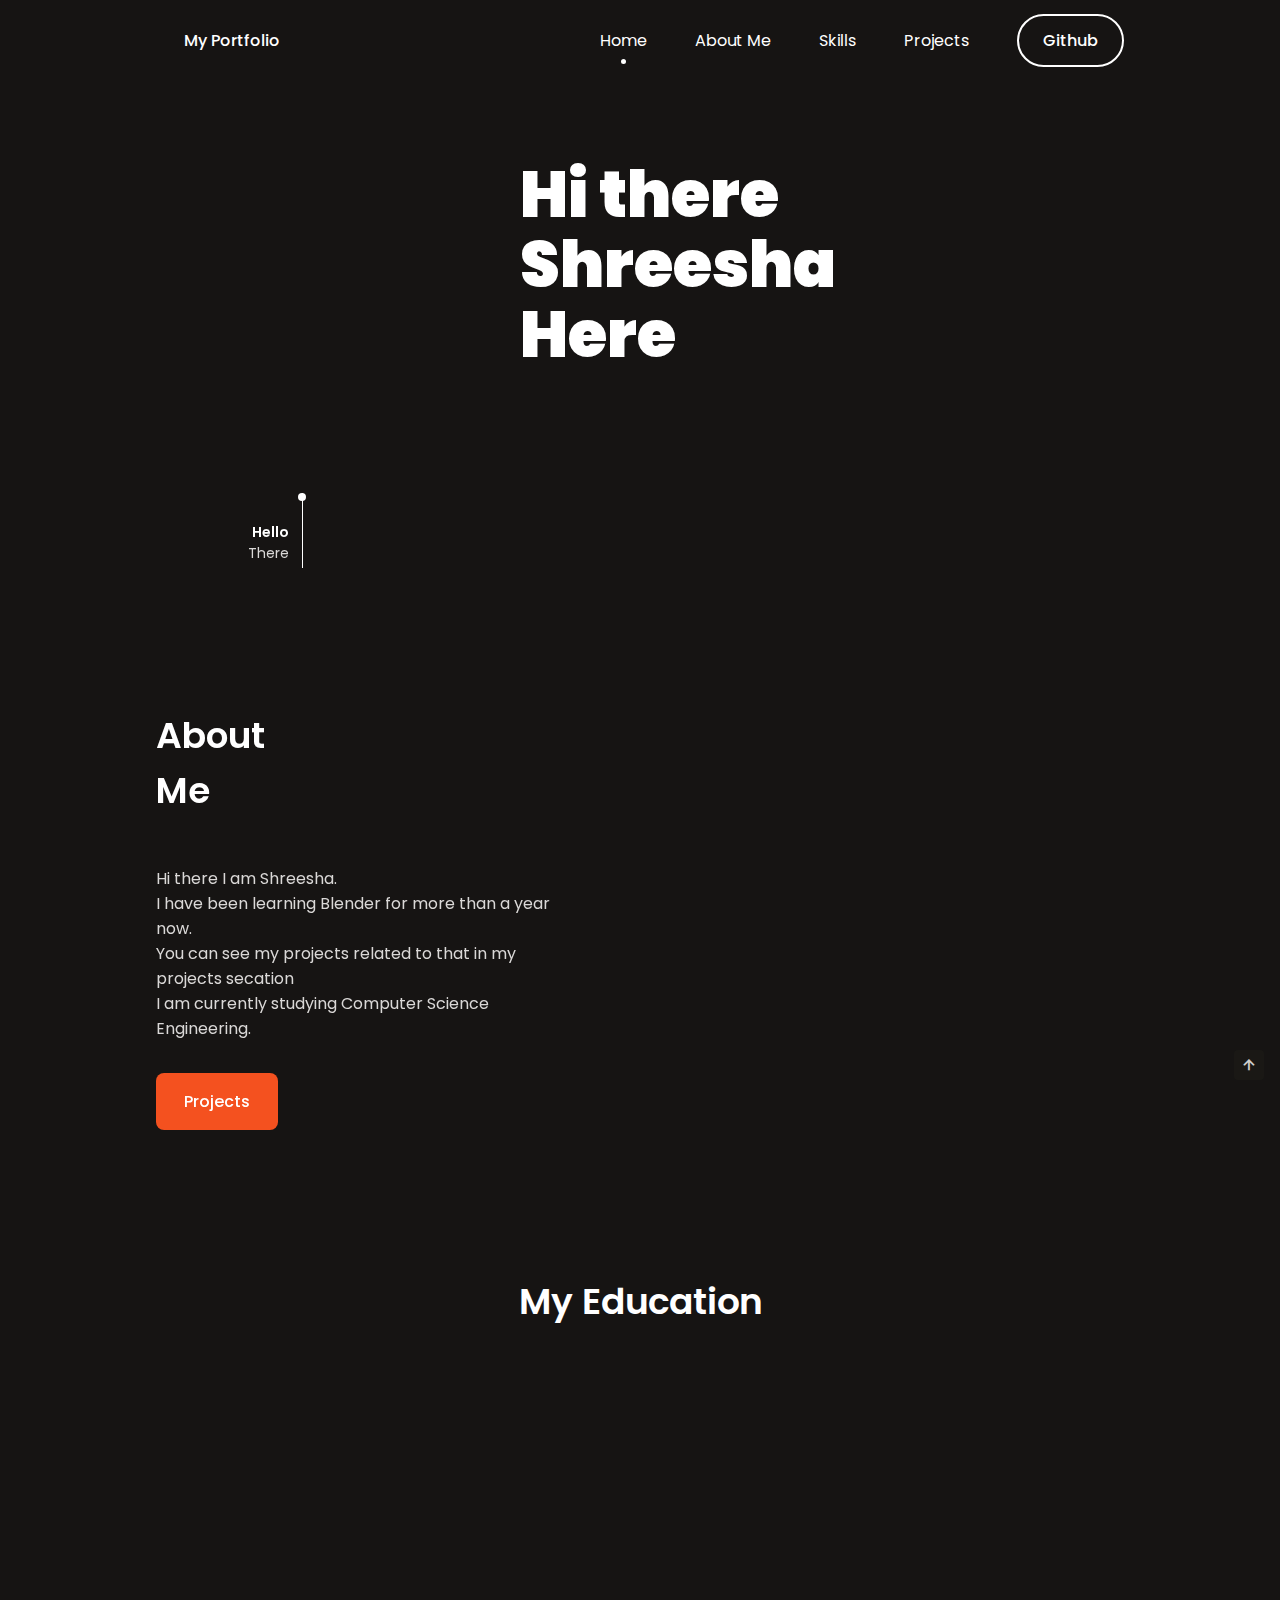
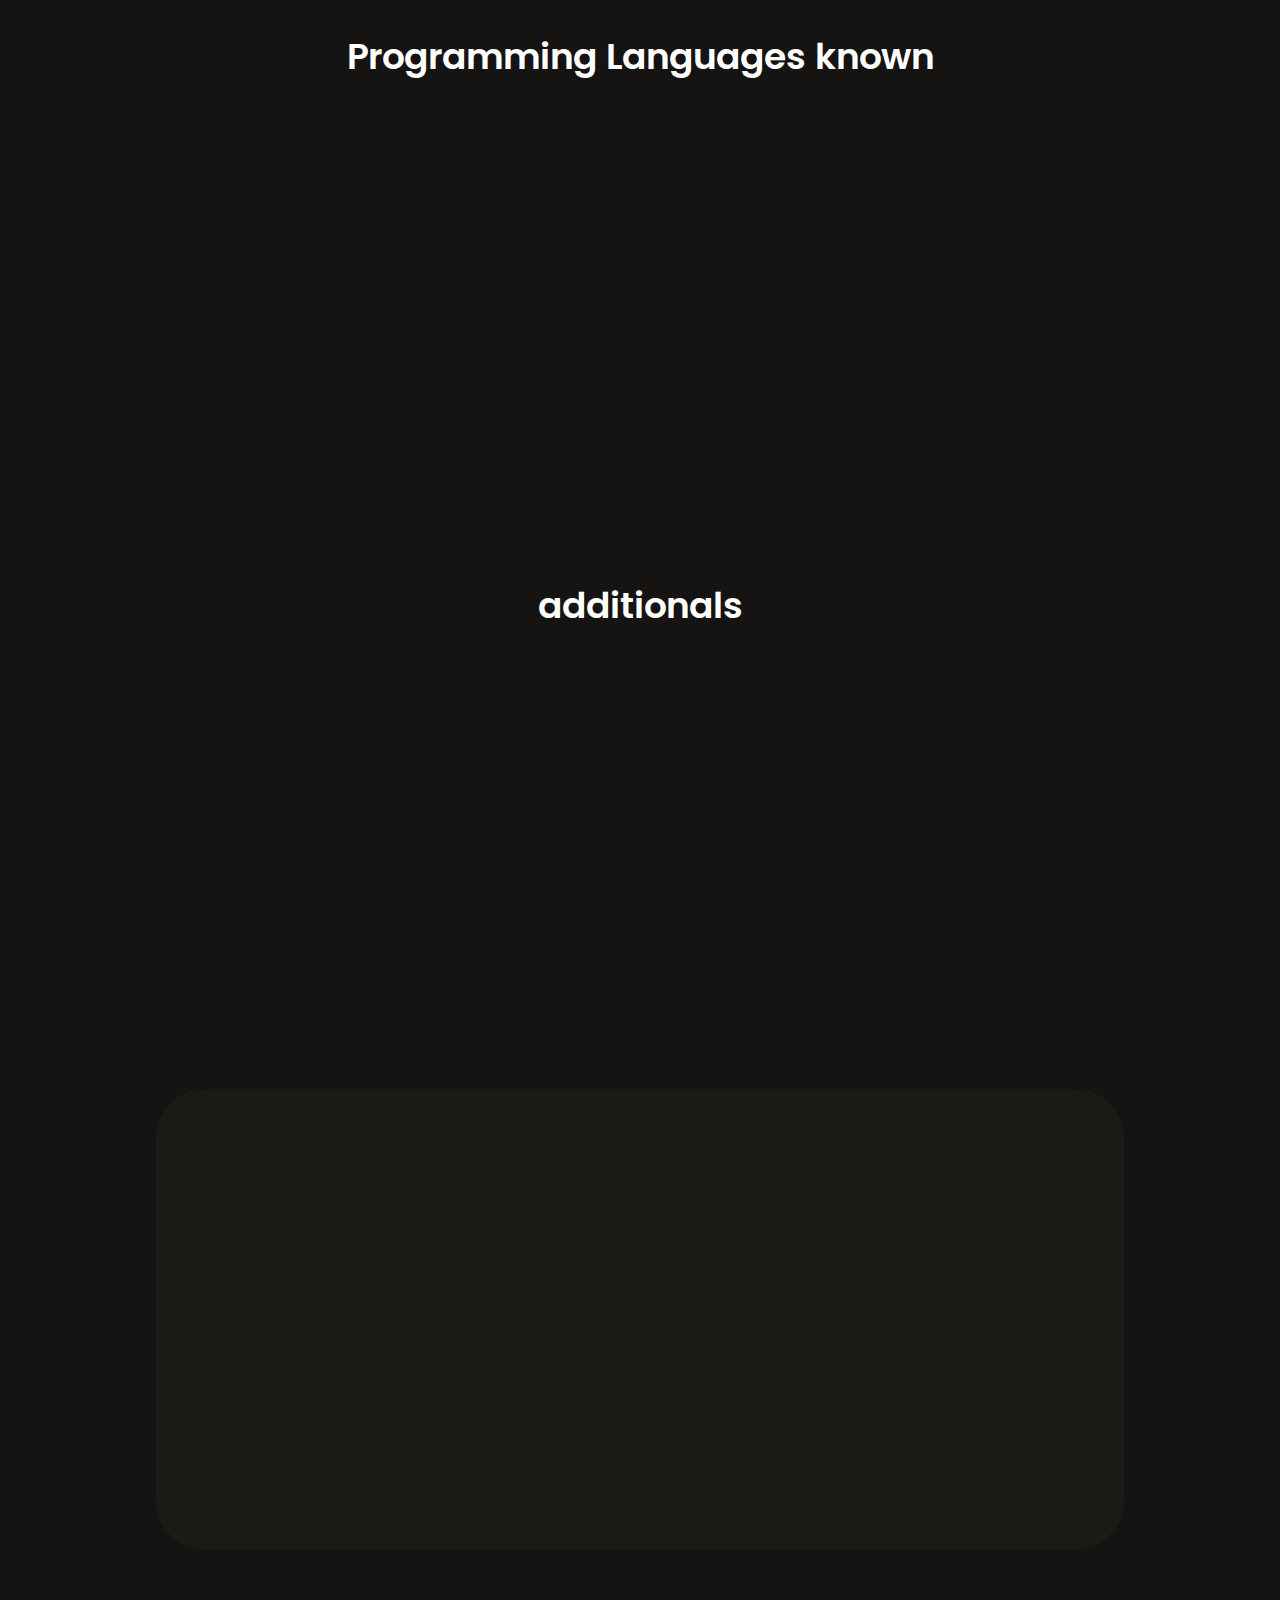
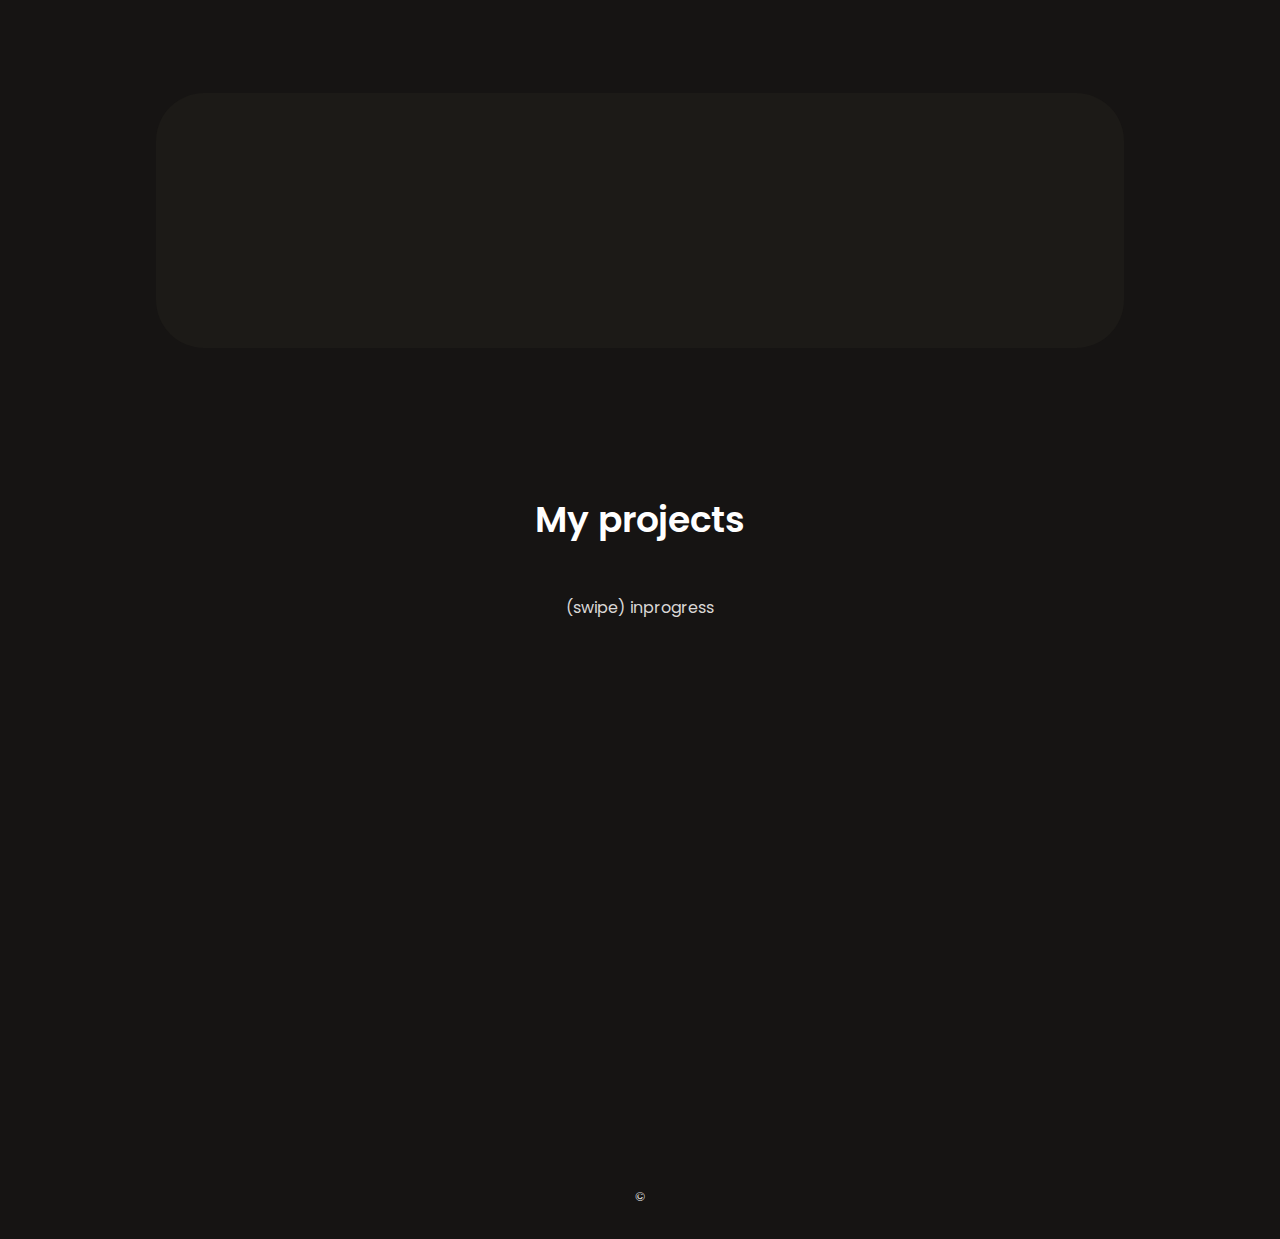
==== index.html @ b966480f "Add files via upload" ====
<!DOCTYPE html>
    <html lang="en">
    <head>
        <meta charset="UTF-8">
        <meta name="viewport" content="width=device-width, initial-scale=1.0">

        <!--=============== FAVICON ===============-->
        <link rel="shortcut icon" href="" type="image/x-icon">

        <!--=============== BOXICONS ===============-->
        <link rel="stylesheet" href="https://cdn.jsdelivr.net/npm/boxicons@latest/css/boxicons.min.css">

        <!--=============== SWIPER CSS ===============--> 
        <link rel="stylesheet" href="assets/css/swiper-bundle.min.css">

        <!--=============== CSS ===============--> 
        <link rel="stylesheet" href="assets/css/styles.css">

        <title>Shreesha</title>
    </head>
    <body>

        <div id="preloader">
         
        </div>

        <!--==================== HEADER ====================-->
        <header class="header" id="header">
            <nav class="nav container">
                <a href="#" class="nav__logo">
                    <img src="" alt="" class="nav__logo-img">
                    My Portfolio
                </a>

                <div class="nav__menu" id="nav-menu">
                    <ul class="nav__list">
                        <li class="nav__item">
                            <a href="#home" class="nav__link active-link">Home</a>
                        </li>

                        <li class="nav__item">
                            <a href="#about" class="nav__link">About Me</a>
                        </li>

                        <li class="nav__item">
                            <a href="#trick" class="nav__link">Skills</a>
                        </li>

                        <li class="nav__item">
                            <a href="#new" class="nav__link">Projects</a>
                        </li>

                        <a href="https://github.com/Shreeshakprakash" target="_blank" 
                        class="button button--ghost">Github</a>
                    </ul>

                    <div class="nav__close" id="nav-close">
                        <i class='bx bx-x'></i>
                    </div>

                    <img src="" alt="" class="nav__img">
                </div>

                <div class="nav__toggle" id="nav-toggle">
                    <i class='bx bx-grid-alt'></i>
                </div>

            </nav>
        </header>

        <main class="main">
            <!--==================== HOME ====================-->
            <section class="home container" id="home">
                <div class="swiper home-swiper">
                    <div class="swiper-wrapper">
                        <section>
                            <div class="home__content grid">
                                <div class="home__group">
                                    <img src="assets/img/giphy-ezgif.com-webp-to-gif-converter.gif" alt="" class="home__img">
                                    <div class="home__indicator"></div>
    
                                    <div class="home__details-img">
                                        <h4 class="home__details-title">Hello</h4>
                                        <span class="home__details-subtitle">There</span>
                                    </div>
                                </div>
    
                                <div class="home__data">
                                    <h3 class="home__subtitle"></h3>
                                    <h1 class="home__title">Hi there<br> Shreesha<br> Here</h1>
                                    <p class="home__description">
                                    </p>
                                </div>
                            </div>
                        </section>
                    </div>
                    <div class="swiper-pagination"></div>
                </div>
            </section>

            <!--==================== ABOUT ====================-->
            <section class="section about" id="about">
                <div class="about__container container grid">
                    <div class="about__data">
                        <h2 class="section__title about__title">About  <br> Me</h2>
                        <p class="about__description">Hi there I am Shreesha.
                            <br>I have been learning Blender for more than a year now.<br> You can see my projects related to that in my projects secation <br> I am currently studying Computer Science Engineering.
                        </p>
                        <a href="#projects" class="button">Projects</a>
                    </div>

                    <img src="" alt="" class="about__img">
                </div>
            </section>

            <!--==================== CATEGORY ====================-->
            <section class="section category">
                <h2 class="section__title">My Education</h2>

                <div class="category__container container grid">
                    <div class="category__data">
                        <img src="" alt="" class="category__img">
                        <h3 class="category__title">10th </h3>
                        <p class="category__description">@ Canara High School - CBSE</p>
                    </div>

                    <div class="category__data">
                        <img src="" alt="" class="category__img">
                        <h3 class="category__title">Pre-University </h3>
                        <p class="category__description">@ Canara PU College</p>
                    </div>

                    <div class="category__data">
                        <img src="" alt="" class="category__img">
                        <h3 class="category__title">C.S Engineering </h3>
                        <p class="category__description">@ Canara Engineering College</p>
                    </div>
                </div>
            </section>


            <section class="section trick" id="skills">
                <h2 class="section__title">Programming Languages known</h2>

                <div class="trick__container container grid">
                    <div class="trick__content">
                        <img src="assets/img/5847f5bdcef1014c0b5e489c.png" alt="" class="trick__img">
                        <h3 class="trick__title">HTML</h3>
                    </div>

                    <div class="trick__content">
                        <img src="assets/img/css3-logo-png-transparent.png" alt="" class="trick__img">
                        <h3 class="trick__title">CSS</h3>
                    </div>

                    <div class="trick__content">
                        <img src="assets/img/Java_logo_icon.png" alt="" class="trick__img">
                        <h3 class="trick__title">Java</h3>
                        <span class="trick__subtitle">Currently Learning</span>
                    </div>

                    <div class="trick__content">
                        <img src="assets/img/c++img2.png" alt="" class="trick__img">
                        <h3 class="trick__title">C++</h3>
                    </div>
                </div>

                <h2 class="section__title">additionals</h2>

                <div class="trick__container container grid">
                    <div class="trick__content">
                        <img src="assets/img/Adobe_Premiere_Pro_CC_icon.svg-removebg-preview.png" alt="" class="trick__img">
                        <h3 class="trick__title">Premier Pro</h3>
                        <span class="trick__subtitle">Video editing</span>
                    </div>

                    <div class="trick__content">
                        <img src="assets/img/blender_community_badge_white (1).png" alt="" class="trick__img">
                        <h3 class="trick__title">Blender</h3>
                        <span class="trick__subtitle">3D environment projects</span>
                    </div>
                </div>
            </section>
            

            <section class="section discount">
                <div class="discount__container container grid">
                    <div class="discount__data">
                        <h2 class="discount__title">Code editor which I use <br> Visual Studio Code</h2>
                        <a href="https://code.visualstudio.com/download" class="button">Download</a>
                    </div>

                    <img src="assets/img/VS code icon.png" alt="" class="discount__img">
                </div>
            </section>
            <section class="section discount">
                <div class="discount__container container grid">
                    <div class="discount__data">
                        <h2 class="discount__title">3D software which I use<br>Blender</h2>
                        <a href="https://www.blender.org/download/" class="button">Download</a>
                    </div>

                    <img src="assets/img/blender_logo_socket.png" alt="" class="discount__img">
                </div>
            </section>

            <section class="section new" id="projects">
                <h2 class="section__title">My projects</h2>
                <p class="swipe">(swipe) inprogress</p>

                <div class="new__container container">
                    <div class="swiper new-swiper">
                        <div class="swiper-wrapper">
                            <div class="new__content swiper-slide">
                                <div class="new__tag">Code Eleven</div>
                                <img src="assets/img/discord-mascot.png" alt="" class="new__img">
                                <h3 class="new__title">Discord Server</h3>
                                <span class="new__subtitle">Join here</span>
                                <button class="button new__button">
                                   
                                    <a href="https://discord.gg/GrXUVBrA37">
                                        <img src="https://img.icons8.com/ios-glyphs/30/000000/advance.png"/>
                                    </a>
                                </button>
                            </div>
        
                            <div class="new__content swiper-slide">
                                <div class="new__tag">New</div>
                                <img src="assets/img/images (2).jpg" alt="" class="new__img">
                                <h3 class="new__title">Code Eleven Music</h3>
                                <span class="new__subtitle">Discord Music bot</span>
                                <button class="button new__button">
                                    <img src="https://img.icons8.com/ios-glyphs/30/000000/advance.png"/>
                                </button>
                            </div>
        
                            <div class="new__content swiper-slide">
                                <div class="new__tag"></div>
                                <img src="" alt="" class="new__img">
                                <h3 class="new__title">COMMING SOON</h3>
                                <span class="new__subtitle"></span>
                                <button class="button new__button">
                                    <img src="https://img.icons8.com/ios-glyphs/30/000000/advance.png"/>
                                </button>
                            </div>
        
                            <div class="new__content swiper-slide">
                                <div class="new__tag"></div>
                                <img src="" alt="" class="new__img">
                                <h3 class="new__title">COMMING SOON</h3>
                                <span class="new__subtitle"></span>
                                <button class="button new__button">
                                    <img src="https://img.icons8.com/ios-glyphs/30/000000/advance.png"/>
                                </button>
                            </div>
        
                            <div class="new__content swiper-slide">
                                <div class="new__tag"></div>
                                <img src="" alt="" class="new__img">
                                <h3 class="new__title">COMMING SOON</h3>
                                <span class="new__subtitle"></span>
                                <button class="button new__button">
                                    <img src="https://img.icons8.com/ios-glyphs/30/000000/advance.png"/>
                                </button>
                            </div>
        
                            <div class="new__content swiper-slide">
                                <div class="new__tag">new</div>
                                <img src="assets/img/images (2).jpg" alt="" class="new__img">
                                <h3 class="new__title">Code Eleven</h3>
                                <span class="new__subtitle">Discord bot</span>
                                <button class="button new__button">
                                    <img src="https://img.icons8.com/ios-glyphs/30/000000/advance.png"/>
                                </button>
                            </div>
                        </div>
                    </div>
                </div>
            </section>

             

            <footer class="footer section">
                <div class="footer__container container grid">
                    <div class="footer__content">
                        <a href="#" class="footer__logo">
                            <img src="" alt="" class="footer__logo-img">
                            Shreesha
                        </a>

                        <p class="footer__description">Enjoy <br> Coding</p>
                        
                        <div class="footer__social">
                            <a href="https://www.facebook.com/" target="_blank" class="footer__social-link">
                                <i class='bx bxl-facebook'></i>
                            </a>
                            <a href="https://www.instagram.com/" target="_blank" class="footer__social-link">
                                <i class='bx bxl-instagram-alt' ></i>
                            </a>
                            <a href="https://twitter.com/" target="_blank" class="footer__social-link">
                                <i class='bx bxl-twitter' ></i>
                            </a>
                        </div>
                    </div>

                    <div class="footer__content">
                        <h3 class="footer__title">Jump to</h3>
                        
                        <ul class="footer__links">
                            <li>
                                <a href="#about" class="footer__link">About</a>
                            </li>
                            <li>
                                <a href="#projects" class="footer__link">Projects</a>
                            </li>
                            <li>
                                <a href="#skills" class="footer__link">Skills</a>
                            </li>
                        </ul>
                    </div>
                </div>

                <span class="footer__copy">&#169;</span>
            </footer>

           
            <a href="#" class="scrollup" id="scroll-up">
                <i class='bx bx-up-arrow-alt scrollup__icon'></i>
            </a>
        
        
        <script src="assets/js/scrollreveal.min.js"></script>

      
        <script src="assets/js/swiper-bundle.min.js"></script>
        
      
        <script src="assets/js/main.js"></script>
    </body>
</html>
---- assets/css/styles.css ----
/*=============== GOOGLE FONTS ===============*/
@import url('https://fonts.googleapis.com/css2?family=Poppins:wght@400;500;600;900&display=swap');

/*=============== VARIABLES CSS ===============*/
:root {
  --header-height: 3.5rem;

  /*========== Colors ==========*/
  --hue: 14;
  --first-color: hsl(var(--hue), 91%, 54%);
  --first-color-alt: hsl(var(--hue), 91%, 50%);
  --title-color: hsl(var(--hue), 4%, 100%);
  --text-color: hsl(var(--hue), 4%, 85%);
  --text-color-light: hsl(var(--hue), 4%, 55%);

  --body-color: hsl(30, 8%, 8%);
  --container-color: hsl(30, 8%, 10%);

  /*========== Font and typography ==========*/
  --body-font: 'Poppins', sans-serif;
  --biggest-font-size: 2rem;
  --h1-font-size: 1.5rem;
  --h2-font-size: 1.25rem;
  --h3-font-size: 1rem;
  --normal-font-size: .938rem;
  --small-font-size: .813rem;
  --smaller-font-size: .75rem;

  /*========== Font weight ==========*/
  --font-medium: 500;
  --font-semi-bold: 600;
  --font-black: 900;

  /*========== Margenes Bottom ==========*/
  --mb-0-25: .25rem;
  --mb-0-5: .5rem;
  --mb-0-75: .75rem;
  --mb-1: 1rem;
  --mb-1-5: 1.5rem;
  --mb-2: 2rem;
  --mb-2-5: 2.5rem;

  /*========== z index ==========*/
  --z-tooltip: 10;
  --z-fixed: 100;
}

/* Responsive typography */
@media screen and (min-width: 992px) {
  :root {
    --biggest-font-size: 4rem;
    --h1-font-size: 2.25rem;
    --h2-font-size: 1.5rem;
    --h3-font-size: 1.25rem;
    --normal-font-size: 1rem;
    --small-font-size: .875rem;
    --smaller-font-size: .813rem;
  }
}

/*=============== BASE ===============*/
*{
  box-sizing: border-box;
  padding: 0;
  margin: 0;
}

html{
  scroll-behavior: smooth;
}

body{
  margin: var(--header-height) 0 0 0;
  font-family: var(--body-font);
  font-size: var(--normal-font-size);
  background: var(--body-color);
  color: var(--text-color);
}

h1,h2,h3,h4{
  color: var(--title-color);
  font-weight: var(--font-semi-bold);
}

ul{
  list-style: none;
}

a{
  text-decoration: none;
}

img{
  max-width: 100%;
  height: auto;
}

button,
input{
  border: none;
  outline: none;
}

button{
  cursor: pointer;
  font-family: var(--body-font);
  font-size: var(--normal-font-size);
}

/*=============== REUSABLE CSS CLASSES ===============*/
.section{
  padding: 4.5rem 0 2rem;
}

.section__title{
  font-size: var(--h2-font-size);
  margin-bottom: var(--mb-2);
  text-align: center;
}

/*=============== LAYOUT ===============*/
.container{
  max-width: 968px;
  margin-left: var(--mb-1-5);
  margin-right: var(--mb-1-5);
}

.grid{
  display: grid;
}

.main{
  overflow: hidden; /*For animation*/
}

/*=============== HEADER ===============*/
.header{
  width: 100%;
  background: var(--body-color); 
  position: fixed;
  top: 0;
  left: 0;
  z-index: var(--z-fixed);
}

/*=============== NAV ===============*/
.nav{
  height: var(--header-height);
  display: flex;
  justify-content: space-between;
  align-items: center;
}

.nav__logo{
  display: flex;
  align-items: center;
  column-gap: .5rem;
  font-weight: var(--font-medium);
}

.nav__logo-img{
  width: 1.25rem;
}

.nav__link,
.nav__logo,
.nav__toggle,
.nav__close{
  color: var(--title-color);
}

.nav__toggle{
  font-size: 1.25rem;
  cursor: pointer;
}

@media screen and (max-width: 767px){
  .nav__menu{
    position: fixed;
    width: 100%;
    background: var(--container-color);
    top: -150%;
    left: 0;
    padding: 3.5rem 0;
    transition: .4s;
    z-index: var(--z-fixed);
    border-radius: 0 0 1.5rem 1.5rem;
  }
}

.nav__img{
  width: 100px;
  position: absolute;
  top: 0;
  left: 0;
}

.nav__close{
  font-size: 1.8rem;
  position: absolute;
  top: .5rem;
  right: .7rem;
  cursor: pointer;
}

.nav__list{
  display: flex;
  flex-direction: column;
  align-items: center;
  row-gap: 1.5rem;
}

.nav__link{
  text-transform: uppercase;
  font-weight: var(--font-black);
  transition: .4s;
}

.nav__link:hover{
  color: var(--text-color);
}

/* Show menu */
.show-menu{
  top: 0;
}

/* Change background header */
.scroll-header{
  background: var(--container-color);
}

/* Active link */
.active-link{
  position: relative;
}

.active-link::before{
  content: '';
  position: absolute;
  bottom: -.75rem;
  left: 45%;
  width: 5px;
  height: 5px;
  background-color: var(--title-color);
  border-radius: 50%;
}

/*=============== HOME ===============*/
.home__content{
  row-gap: 1rem;
}

.home__group{
  display: grid;
  position: relative;
  padding-top: 2rem;
}

.home__img{
  height: 250px;
  justify-self: center;
}

.home__indicator{
  width: 8px;
  height: 8px;
  background-color: var(--title-color);
  border-radius: 50%;
  position: absolute;
  top: 7rem;
  right: 2rem;
}

.home__indicator::after{
  content: '';
  position: absolute;
  width: 1px;
  height: 48px;
  background-color: var(--title-color);
  top: -3rem;
  right: 45%;
}

.home__details-img{
  position: absolute;
  right: .5rem;
}

.home__details-title,
.home__details-subtitle{
  display: block;
  font-size: var(--small-font-size);
  text-align: right;
}

.home__subtitle{
  font-size: var(--h3-font-size);
  text-transform: uppercase;
  margin-bottom: var(--mb-1);
}

.home__title{
  font-size: var(--biggest-font-size);
  font-weight: var(--font-black);
  line-height: 109%;
  margin-bottom: var(--mb-1);
}

.home__description{
  margin-bottom: var(--mb-1);
}

.home__buttons{
  display: flex;
  justify-content: space-between;
}

/* Swiper Class */
.swiper-pagination{
  position: initial;
  margin-top: var(--mb-1);
}

.swiper-pagination-bullet{
  width: 5px;
  height: 5px;
  background-color: var(--title-color);
  opacity: 1;
}

.swiper-pagination-horizontal.swiper-pagination-bullets .swiper-pagination-bullet{
  margin: 0 .5rem;
} 

.swiper-pagination-bullet-active{
  width: 1.5rem;
  height: 5px;
  border-radius: .5rem;
}

/*=============== BUTTONS ===============*/
.button{
  display: inline-block;
  background-color: var(--first-color);
  color: var(--title-color);
  padding: 1rem 1.75rem;
  border-radius: .5rem;
  font-weight: var(--font-medium);
  transition: .3s;
}

.button:hover{
  background-color: var(--first-color-alt);
}

.button__icon{
  font-size: 1.25rem;
}

.button--ghost{
  border: 2px solid;
  background-color: transparent;
  border-radius: 3rem;
  padding: .75rem 1.5rem;
}

.button--ghost:hover{
  background: none;
}

.button--link{
  color: var(--title-color);
}

.button--flex{
  display: inline-flex;
  align-items: center;
  column-gap: .5rem;
}

/*=============== CATEGORY ===============*/
.category__container{
  grid-template-columns: repeat(2, 1fr);
  gap: 1rem 2rem;
}

.category__data{
  text-align: center;
}

.category__img{
  width: 120px;
  margin-bottom: var(--mb-0-75);
  transition: .3s;
}

.category__title{
  margin-bottom: var(--mb-0-25);
}

.category__data:hover .category__img{
  transform: translateY(-.5rem);
}

/*=============== ABOUT ===============*/
.about__container{
  row-gap: 2rem;
}

.about__data{
  text-align: center;
}

.about__description{
  margin-bottom: var(--mb-2);
}

.about__img{
  width: 200px;
  justify-self: center;
}

/*=============== TRICK OR TREAT ===============*/
.trick__container{
  grid-template-columns: repeat(2, 1fr);
  gap: 1.5rem;
  padding-top: 1rem;
}

.trick__content{
  position: relative;
  background: var(--container-color);
  border-radius: 1rem;
  padding: 1.5rem 0 1rem 0;
  text-align: center;
  overflow: hidden;
}

.trick__img{
  width: 90px;
  transition: .3s;
}

.trick__subtitle,
.trick__price{
  display: block;
}

.trick__subtitle{
  font-size: var(--smaller-font-size);
  margin-bottom: var(--mb-0-5);
}

.trick__title,
.trick__price{
  color: var(--title-color);
  font-weight: var(--font-medium);
  font-size: var(--normal-font-size);
}

.trick__button{
  display: inline-flex;
  padding: .5rem;
  border-radius: .25rem .25rem .75rem .25rem;
  position: absolute;
  right: -3rem;
  bottom: 0;
}

.trick__icon{
  font-size: 1.25rem;
  color: var(--title-color);
}

.trick__content:hover .trick__img{
  transform: translateY(-.5rem);
}

.trick__content:hover .trick__button{
  right: 0;
}

/*=============== DISCOUNT ===============*/
.discount__container{
  background: var(--container-color);
  border-radius: 1rem;
  padding: 2.5rem 0 1.5rem;
  row-gap: .75rem;
}

.discount__data{
  text-align: center;
}

.discount__title{
  font-size: var(--h2-font-size);
  margin-bottom: var(--mb-2);
}

.discount__img{
  width: 200px;
  justify-self: center;
}

/*=============== NEW ARRIVALS ===============*/
.new__container{
  padding-top: 1rem;
}

.new__img{
  width: 120px;
  margin-bottom: var(--mb-0-5);
  transition: .3s;
}

.new__content{
  position: relative;
  background: var(--container-color);
  width: 242px;
  padding: 2rem 0 1.5rem 0;
  border-radius: .75rem;
  text-align: center;
  overflow: hidden;
}

.new__tag{
  position: absolute;
  top: 8%;
  left: 8%;
  background-color: var(--first-color);
  color: var(--title-color);
  font-size: var(--small-font-size);
  padding: .25rem .5rem;
  border-radius: .25rem;
}

.new__title{
  font-size: var(--normal-font-size);
  font-weight: var(--font-medium);
}

.new__subtitle{
  display: block;
  font-size: var(--small-font-size);
  margin-bottom: var(--mb-0-5);
}

.new__prices{
  display: inline-flex;
  align-items: center;
  column-gap: .5rem;
}

.new__price{
  font-weight: var(--font-medium);
  color: var(--title-color);
}

.new__discount{
  color: var(--first-color);
  font-size: var(--smaller-font-size);
  text-decoration: line-through;
  font-weight: var(--font-medium);
}

.new__button{
  display: inline-flex;
  padding: .5rem;
  border-radius: .25rem .25rem .75rem .25rem;
  position: absolute;
  bottom: 0;
  right: -3rem;
}

.new__icon{
  font-size: 1.25rem;
}

.new__content:hover .new__img{
  transform: translateY(-.5rem);
}

.new__content:hover .new__button{
  right: 0;
}
.swipe{
  display: block;
  text-align: center;
}


/*=============== NEWSLETTER ===============*/
.newsletter__description{
  text-align: center;
  margin-bottom: var(--mb-1-5);
}

.newsletter__form{
  background: var(--container-color);
  padding: 1rem;
  display: flex;
  justify-content: space-between;
  border-radius: .75rem;
}

.newsletter__input{
  width: 70%;
  padding: 0 .5rem;
  background: none;
  color: var(--title-color);
}

.newsletter__input::placeholder{
  color: var(--text-color);
}

/*=============== FOOTER ===============*/
.footer{
  position: relative;
  overflow: hidden;
}

.footer__img-one,
.footer__img-two{
  position: absolute;
  transition: .3s;
}

.footer__img-one{
  width: 100px;
  top: 6rem;
  right: -2rem;
}

.footer__img-two{
  width: 150px;
  bottom: 4rem;
  right: 4rem;
}

.footer__img-one:hover,
.footer__img-two:hover{
  transform: translateY(-.5rem);
}

.footer__container{
  row-gap: 2rem;
}

.footer__logo{
  display: flex;
  align-items: center;
  column-gap: .5rem;
  margin-bottom: var(--mb-1);
  font-weight: var(--font-medium);
  color: var(--title-color);
}

.footer__logo-img{
  width: 20px;
}

.footer__description{
  margin-bottom: var(--mb-2-5);
}

.footer__social{
  display: flex;
  column-gap: .75rem;
}

.footer__social-link{
  display: inline-flex;
  background: var(--container-color);
  padding: .25rem;
  border-radius: .25rem;
  color: var(--title-color);
  font-size: 1rem;
}

.footer__social-link:hover{
  background: var(--body-color);
}

.footer__title{
  font-size: var(--h3-font-size);
  margin-bottom: var(--mb-1);
}

.footer__links{
  display: grid;
  row-gap: .35rem;
}

.footer__link{
  font-size: var(--small-font-size);
  color: var(--text-color);
  transition: .3s;
}

.footer__link:hover{
  color: var(--title-color);
}

.footer__copy{
  display: block;
  text-align: center;
  font-size: var(--smaller-font-size);
  margin-top: 4.5rem;
}

/*=============== SCROLL UP ===============*/
.scrollup{
  position: fixed;
  background: var(--container-color);
  right: 1rem;
  bottom: -20%;
  display: inline-flex;
  padding: .3rem;
  border-radius: .25rem;
  z-index: var(--z-tooltip);
  opacity: .8;
  transition: .4s;
}

.scrollup__icon{
  font-size: 1.25rem;
  color: var(--title-color);
}

.scrollup:hover{
  background: var(--container-color);
  opacity: 1;
}

/* Show Scroll Up*/
.show-scroll{
  bottom: 3rem;
}

/*=============== SCROLL BAR ===============*/
::-webkit-scrollbar{
  width: 0.6rem;
  background: #413e3e;
}

::-webkit-scrollbar-thumb{
  background: #272525;
  border-radius: .5rem;
}

/*===============  BREAKPOINTS ===============*/
/* For small devices */
@media screen and (max-width: 320px){
  .container{
    margin-left: var(--mb-1);
    margin-right: var(--mb-1);
  }

  .home__img{
    height: 200px;
  }
  .home__buttons{
    flex-direction: column;
    width: max-content;
    row-gap: 1rem;
  }

  .category__container,
  .trick__container{
    grid-template-columns: .8fr;
    justify-content: center;
  }
}

/* For medium devices */
@media screen and (min-width: 576px){
  .about__container{
    grid-template-columns: .8fr;
    justify-content: center;
  }

  .newsletter__container{
    display: grid;
    grid-template-columns: .7fr;
    justify-content: center;
  }
  .newsletter__description{
    padding: 0 3rem;
  }
}

@media screen and (min-width: 767px){
  body{
    margin: 0;
  }

  .section{
    padding: 7rem 0 2rem;
  }

  .nav{
    height: calc(var(--header-height) + 1.5rem);
  }
  .nav__img,
  .nav__close,
  .nav__toggle{
    display: none;
  }
  .nav__list{
    flex-direction: row;
    column-gap: 3rem;
  }
  .nav__link{
    text-transform: initial;
    font-weight: initial;
  }

  .home__content{
    padding: 8rem 0 2rem;
    grid-template-columns: repeat(2, 1fr);
    gap: 4rem;
  }
  .home__img{
    height: 300px;
  }
  .swiper-pagination{
    margin-top: var(--mb-2);
  }

  .category__container{
    grid-template-columns: repeat(3, 200px);
    justify-content: center;
  }

  .about__container{
    grid-template-columns: repeat(2, 1fr);
    align-items: center;
  }
  .about__title,
  .about__data{
    text-align: initial;
  }
  .about__img{
    width: 250px;
  }

  .trick__container{
    grid-template-columns: repeat(3, 200px);
    justify-content: center;
    gap: 2rem;
  }

  .discount__container{
    grid-template-columns: repeat(2, max-content);
    justify-content: center;
    align-items: center;
    column-gap: 3rem;
    padding: 3rem 0;
    border-radius: 3rem;
  }
  .discount__img{
    width: 350px;
    order: -1;
  }
  .discount__data{
    padding-right: 6rem;
  }

  .newsletter__container{
    grid-template-columns: .5fr;
  }

  .footer__container{
    grid-template-columns: repeat(4, 1fr);
    justify-items: center;
    column-gap: 1rem;
  }
  .footer__img-two{
    right: initial;
    bottom: 0;
    left: 15%;
  }
}

/* For large devices */
@media screen and (min-width: 992px){
  .container{
    margin-left: auto;
    margin-right: auto;
  }

  .section__title{
    font-size: var(--h1-font-size);
    margin-bottom: 3rem;
  }

  .home__content{
    padding-top: 9rem;
    gap: 3rem;
  }
  .home__group{
    padding-top: 0;
  }
  .home__img{
    height: 400px;
    transform: translateY(-3rem);
  }
  .home__indicator{
    top: initial;
    right: initial;
    bottom: 15%;
    left: 45%;
  }
  .home__indicator::after{
    top: 0;
    height: 75px;
  }
  .home__details-img{
    bottom: 0;
    right: 58%;
  }
  .home__title{
    margin-bottom: var(--mb-1-5);
  }
  .home__description{
    margin-bottom: var(--mb-2-5);
    padding-right: 2rem;
  }

  .category__container{
    column-gap: 8rem;
  }
  .category__img{
    width: 200px;
  }

  .about__container{
    column-gap: 7rem;
  }
  .about__img{
    width: 350px;
  }
  .about__description{
    padding-right: 2rem;
  }

  .trick__container{
    gap: 3.5rem;
  }
  .trick__content{
    border-radius: 1.5rem;
  }
  .trick__img{
    width: 110px;
  }
  .trick__title{
    font-size: var(--h3-font-size);
  }

  .discount__container{
    column-gap: 7rem;
  }

  .new__content{
    width: 310px;
    border-radius: 1rem;
    padding: 2rem 0;
  }
  .new__img{
    width: 150px;
  }
  .new__img,
  .new__subtitle{
    margin-bottom: var(--mb-1);
  }
  .new__title{
    font-size: var(--h3-font-size);
  }

  .footer__copy{
    margin-top: 6rem;
  }
}

@media screen and (min-width: 1200px){
  .home__img{
    height: 420px;
  }
  .swiper-pagination{
    margin-top: var(--mb-2-5);
  }
  .footer__img-one{
    width: 120px;
  }
  .footer__img-two{
    width: 180px;
    top: 30%;
    left: -3%;
  }
}
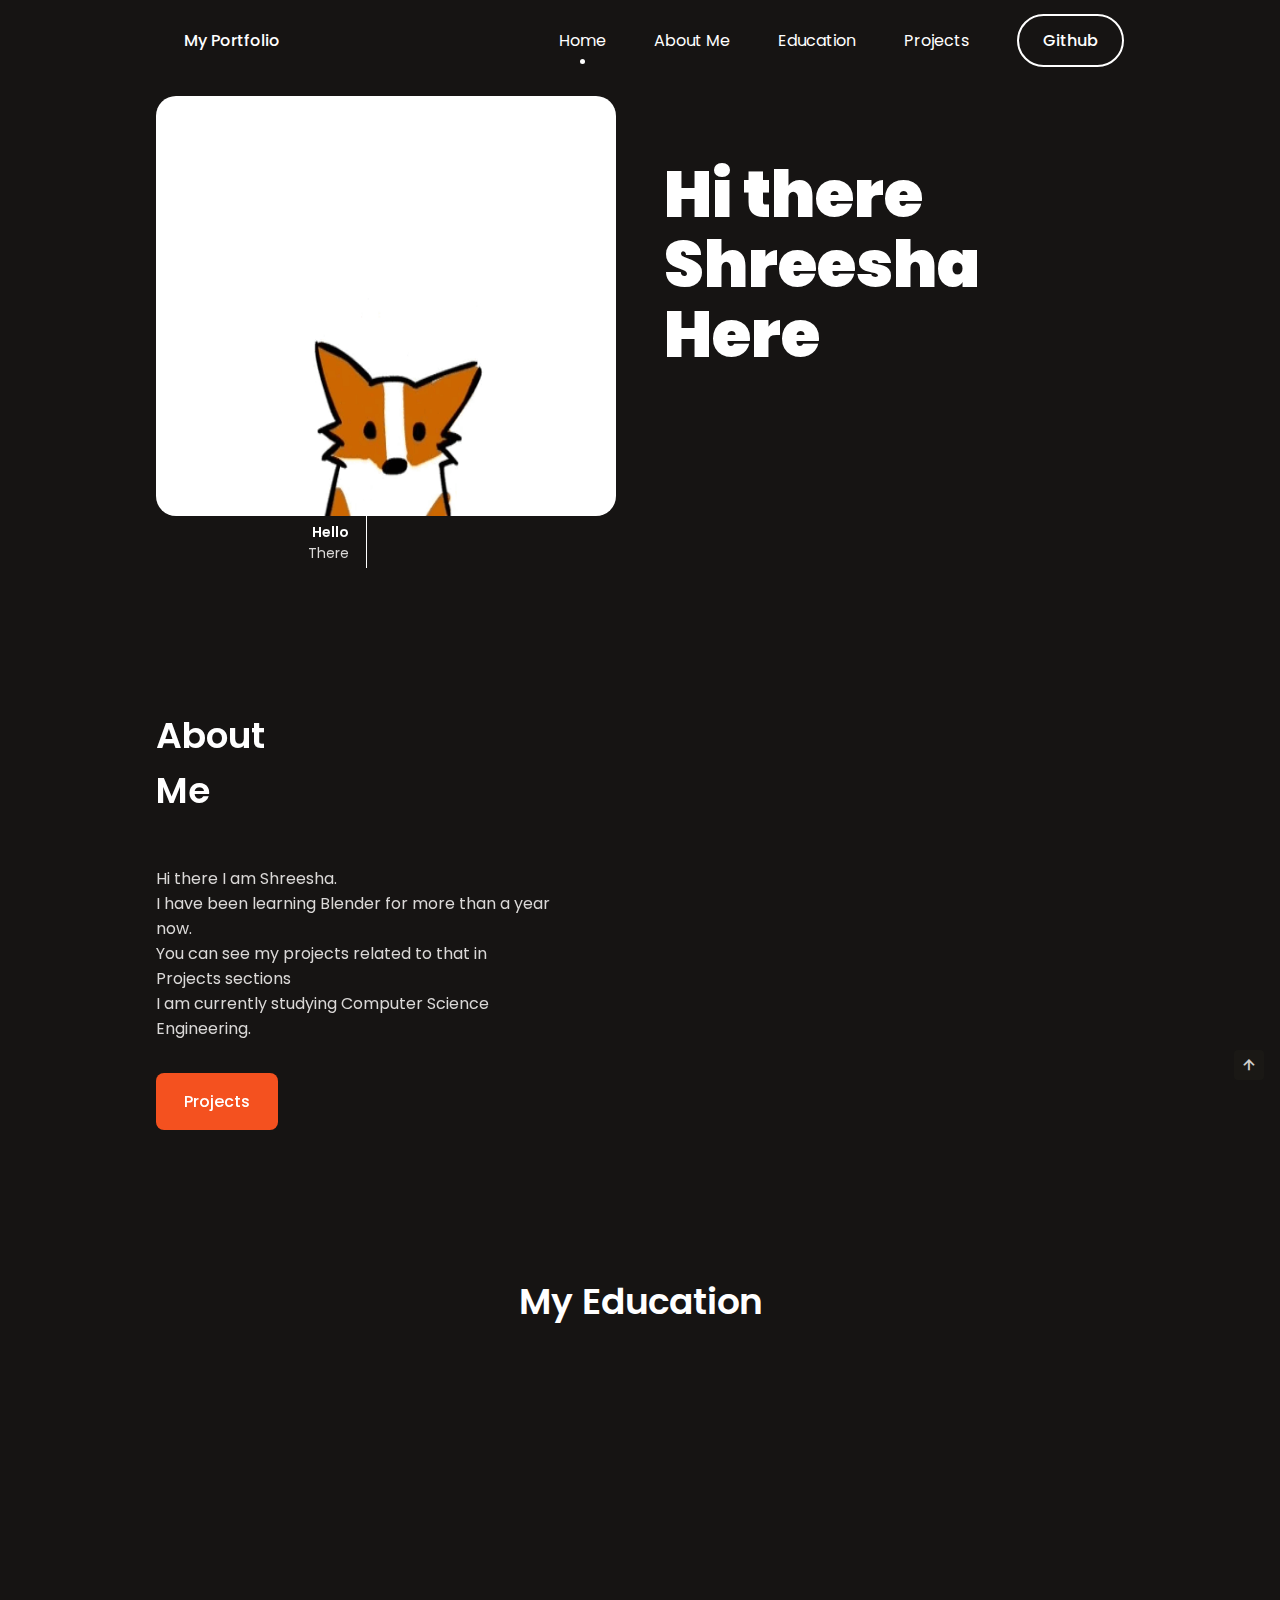
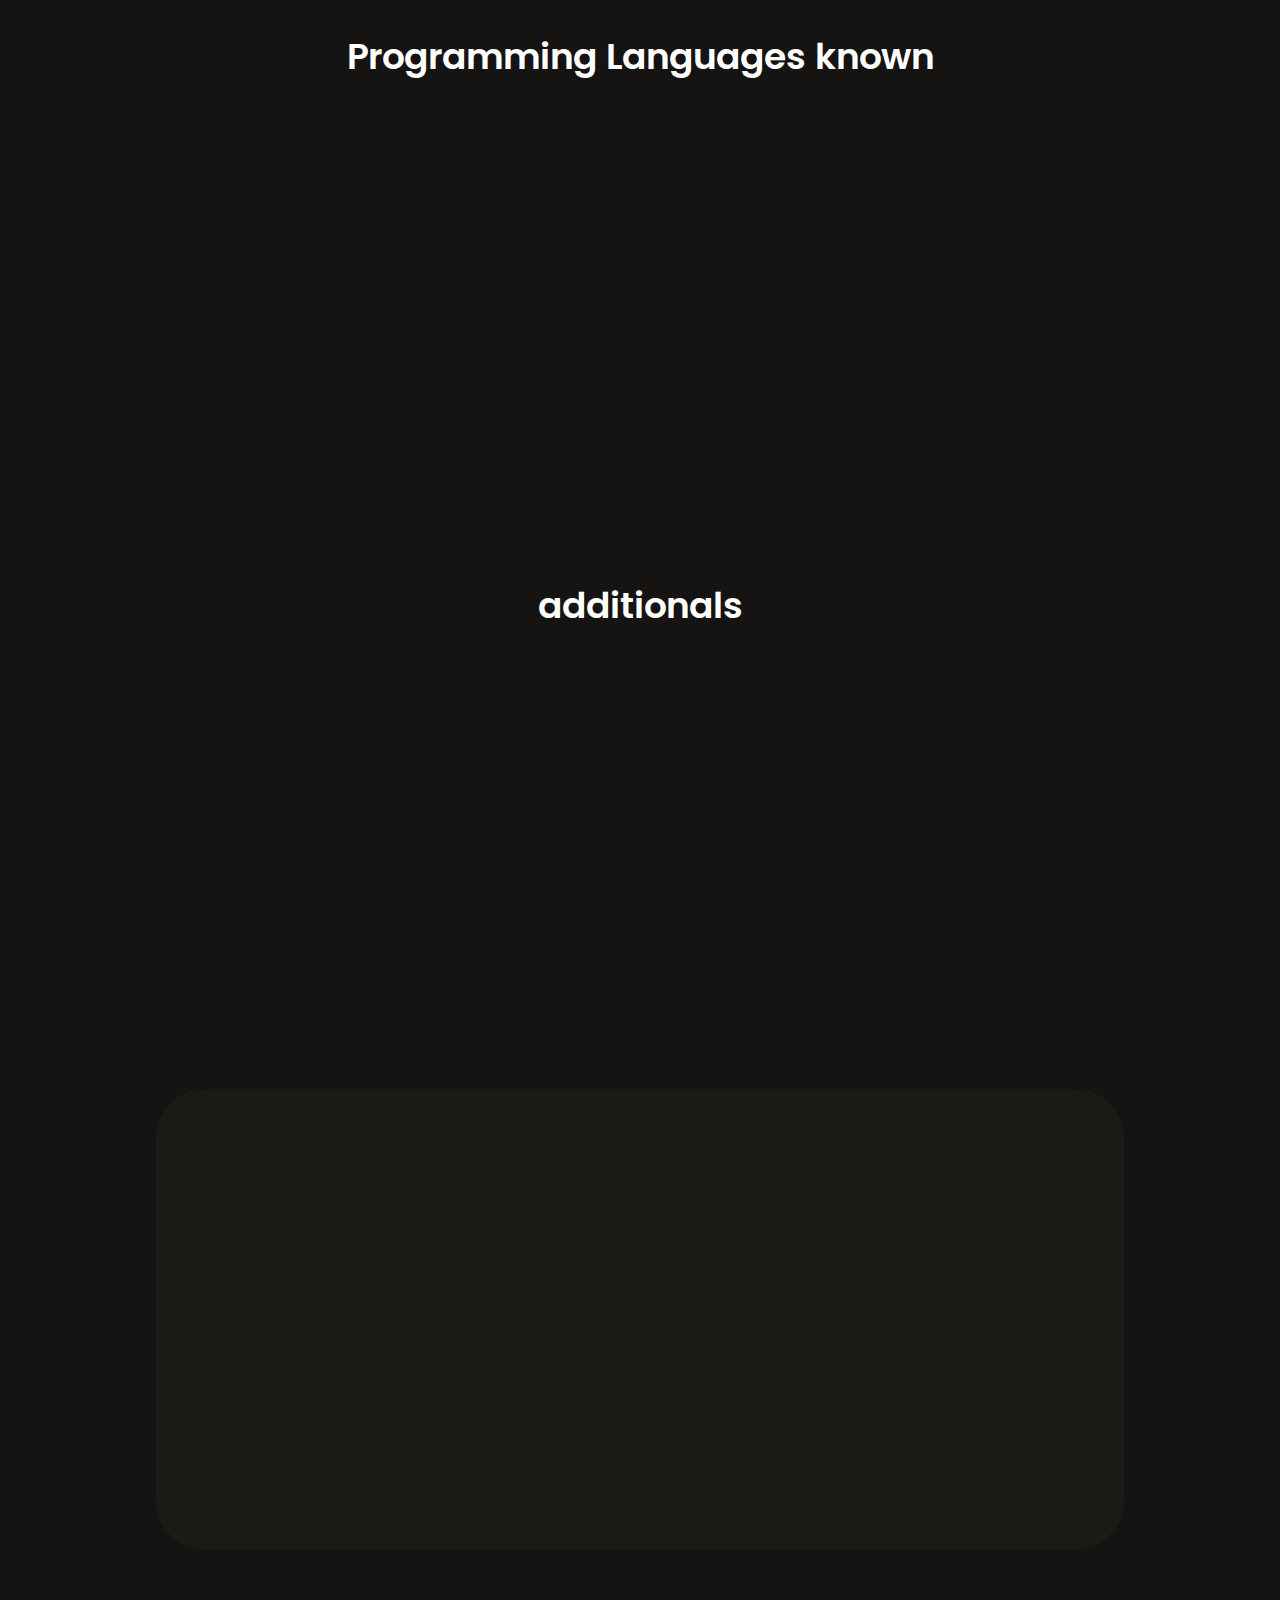
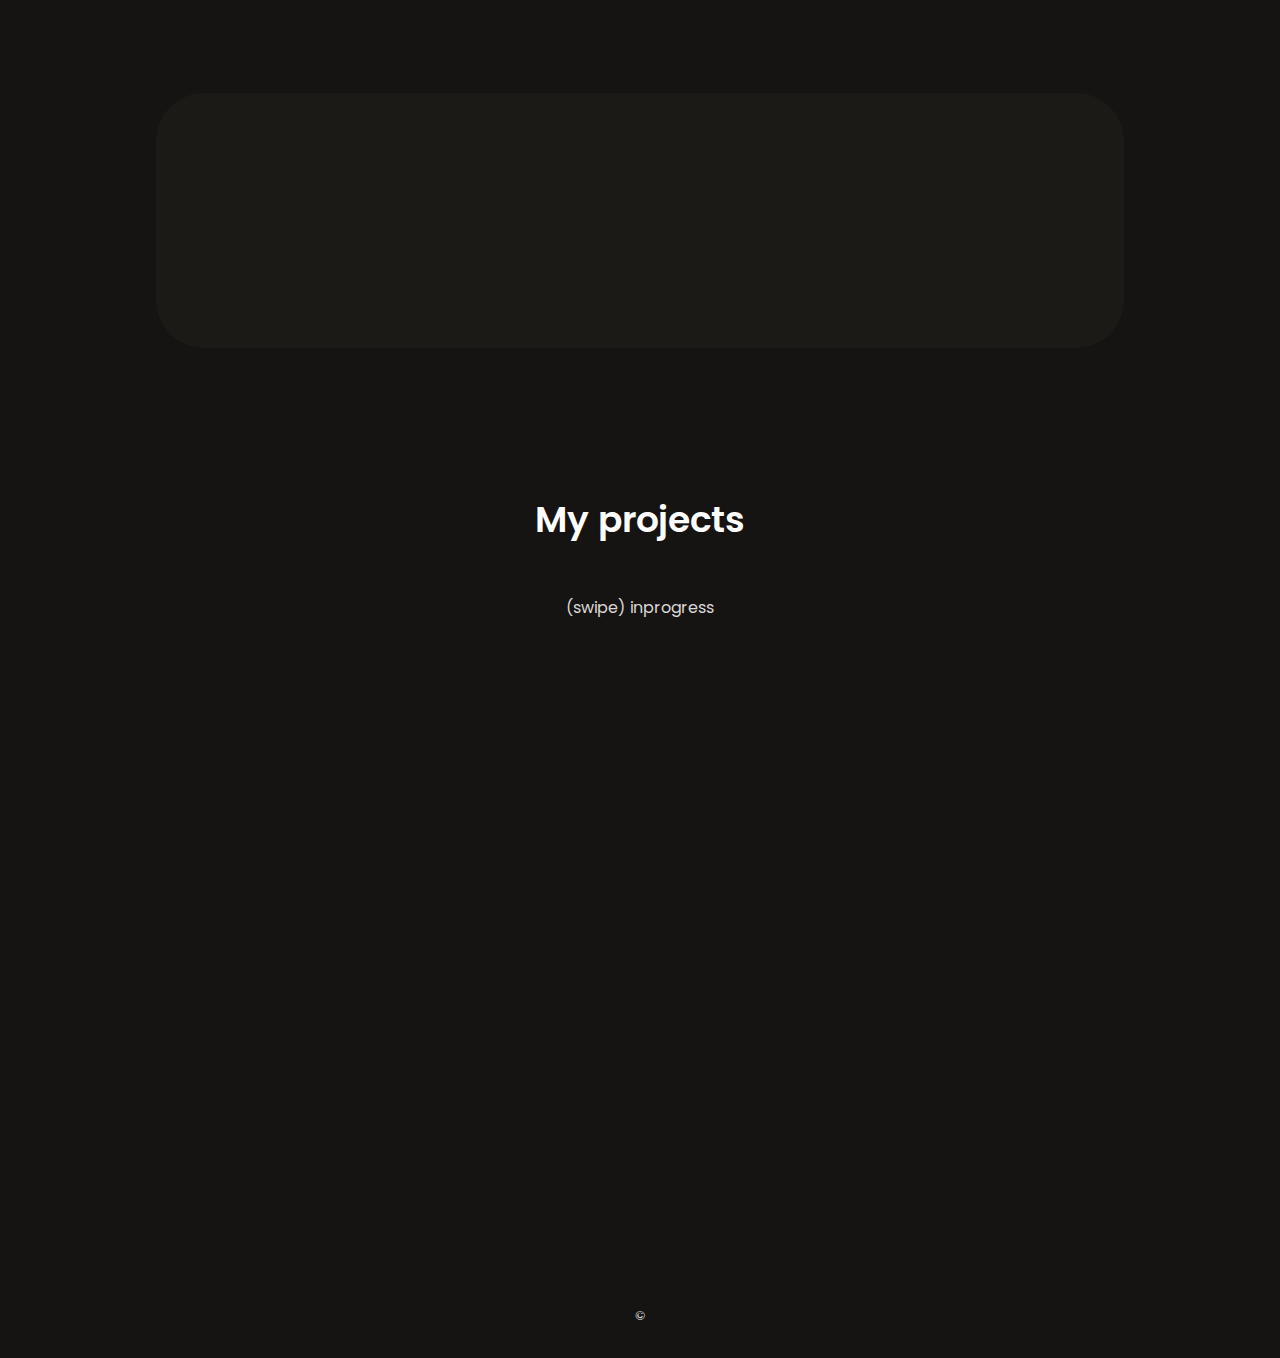
==== commit b86a9a39: "Add files via upload" ====
--- a/index.html
+++ b/index.html
@@ -43,11 +43,11 @@
                         </li>
 
                         <li class="nav__item">
-                            <a href="#trick" class="nav__link">Skills</a>
+                            <a href="#education" class="nav__link">Education</a>
                         </li>
 
                         <li class="nav__item">
-                            <a href="#new" class="nav__link">Projects</a>
+                            <a href="#projects" class="nav__link">Projects</a>
                         </li>
 
                         <a href="https://github.com/Shreeshakprakash" target="_blank" 
@@ -104,7 +104,7 @@
                     <div class="about__data">
                         <h2 class="section__title about__title">About  <br> Me</h2>
                         <p class="about__description">Hi there I am Shreesha.
-                            <br>I have been learning Blender for more than a year now.<br> You can see my projects related to that in my projects secation <br> I am currently studying Computer Science Engineering.
+                            <br>I have been learning Blender for more than a year now.<br> You can see my projects related to that in Projects sections<br> I am currently studying Computer Science Engineering.
                         </p>
                         <a href="#projects" class="button">Projects</a>
                     </div>
@@ -113,8 +113,8 @@
                 </div>
             </section>
 
-            <!--==================== CATEGORY ====================-->
-            <section class="section category">
+            <!--==================== Education ====================-->
+            <section class="section category" id="education">
                 <h2 class="section__title">My Education</h2>
 
                 <div class="category__container container grid">
@@ -204,6 +204,8 @@
                 </div>
             </section>
 
+                       <!--==================== Projects ====================-->
+
             <section class="section new" id="projects">
                 <h2 class="section__title">My projects</h2>
                 <p class="swipe">(swipe) inprogress</p>
@@ -212,65 +214,58 @@
                     <div class="swiper new-swiper">
                         <div class="swiper-wrapper">
                             <div class="new__content swiper-slide">
-                                <div class="new__tag">Code Eleven</div>
-                                <img src="assets/img/discord-mascot.png" alt="" class="new__img">
-                                <h3 class="new__title">Discord Server</h3>
-                                <span class="new__subtitle">Join here</span>
+                                <div class="new__tag">Instagram</div>
+                                <img src="assets/img/abnd car.png" alt="" class="new__img">
+                                <h3 class="new__title">Abandoned car edit</h3>
+                                <span class="new__subtitle">Watch here</span>
                                 <button class="button new__button">
-                                   
-                                    <a href="https://discord.gg/GrXUVBrA37">
+                                    <a href="https://www.instagram.com/reel/C58uDytvtZ8/?utm_source=ig_web_copy_link&igsh=MzRlODBiNWFlZA==" target="_blank">
                                         <img src="https://img.icons8.com/ios-glyphs/30/000000/advance.png"/>
                                     </a>
                                 </button>
                             </div>
         
                             <div class="new__content swiper-slide">
-                                <div class="new__tag">New</div>
-                                <img src="assets/img/images (2).jpg" alt="" class="new__img">
-                                <h3 class="new__title">Code Eleven Music</h3>
-                                <span class="new__subtitle">Discord Music bot</span>
+                                <div class="new__tag">Youtube</div>
+                                <img src="assets/img/dgd edit.png" alt="" class="new__img">
+                                <h3 class="new__title">Dodge edit</h3>
+                                <span class="new__subtitle">Watch here</span>
+                                <span class="new__subtitle">(also on instagram)</span>
                                 <button class="button new__button">
+                                    <a href="https://youtube.com/shorts/k23vXG_BzEs?si=P3vwlb9d1agK9GPw" target="_blank">
                                     <img src="https://img.icons8.com/ios-glyphs/30/000000/advance.png"/>
+                                </a>
                                 </button>
                             </div>
         
                             <div class="new__content swiper-slide">
-                                <div class="new__tag"></div>
-                                <img src="" alt="" class="new__img">
+                                <div class="new__tag">Instagram</div>
+                                <img src="assets/img/lamb edit.png" alt="" class="new__img">
+                                <h3 class="new__title">lamborghini edit</h3>
+                                <span class="new__subtitle">Watch here</span>
+                                <button class="button new__button">
+                                    <a href="https://www.instagram.com/reel/C2B459-P2LT/?utm_source=ig_web_copy_link&igsh=MzRlODBiNWFlZA==" target="_blank">
+                                    <img src="https://img.icons8.com/ios-glyphs/30/000000/advance.png"/>
+                                </a>
+                                </button>
+                            </div>
+        
+                            <div class="new__content swiper-slide">
+                                <div class="new__tag">soon</div>
+                                <img src="assets/img/pc edit.png" alt="" class="new__img">
                                 <h3 class="new__title">COMMING SOON</h3>
-                                <span class="new__subtitle"></span>
+                                <span class="new__subtitle">will be out soon <br> stay tuned</span>
+                            </div>
+        
+                            <div class="new__content swiper-slide">
+                                <div class="new__tag">Instagram</div>
+                                <img src="assets/img/bug edit.png" alt="" class="new__img">
+                                <h3 class="new__title">Bugatti edit</h3>
+                                <span class="new__subtitle">Watch here</span>
                                 <button class="button new__button">
+                                    <a href="https://www.instagram.com/reel/C8lkzi0CSpD/?utm_source=ig_web_copy_link&igsh=MzRlODBiNWFlZA==" target="_blank">
                                     <img src="https://img.icons8.com/ios-glyphs/30/000000/advance.png"/>
-                                </button>
-                            </div>
-        
-                            <div class="new__content swiper-slide">
-                                <div class="new__tag"></div>
-                                <img src="" alt="" class="new__img">
-                                <h3 class="new__title">COMMING SOON</h3>
-                                <span class="new__subtitle"></span>
-                                <button class="button new__button">
-                                    <img src="https://img.icons8.com/ios-glyphs/30/000000/advance.png"/>
-                                </button>
-                            </div>
-        
-                            <div class="new__content swiper-slide">
-                                <div class="new__tag"></div>
-                                <img src="" alt="" class="new__img">
-                                <h3 class="new__title">COMMING SOON</h3>
-                                <span class="new__subtitle"></span>
-                                <button class="button new__button">
-                                    <img src="https://img.icons8.com/ios-glyphs/30/000000/advance.png"/>
-                                </button>
-                            </div>
-        
-                            <div class="new__content swiper-slide">
-                                <div class="new__tag">new</div>
-                                <img src="assets/img/images (2).jpg" alt="" class="new__img">
-                                <h3 class="new__title">Code Eleven</h3>
-                                <span class="new__subtitle">Discord bot</span>
-                                <button class="button new__button">
-                                    <img src="https://img.icons8.com/ios-glyphs/30/000000/advance.png"/>
+                                </a>
                                 </button>
                             </div>
                         </div>
--- a/assets/css/styles.css
+++ b/assets/css/styles.css
@@ -260,6 +260,7 @@
 .home__img{
   height: 250px;
   justify-self: center;
+  border-radius: 20px;
 }
 
 .home__indicator{
@@ -512,6 +513,7 @@
   width: 120px;
   margin-bottom: var(--mb-0-5);
   transition: .3s;
+  border-radius: 10px;
 }
 
 .new__content{
@@ -1000,3 +1002,6 @@
     left: -3%;
   }
 }
+.bold{
+  font-weight: 400;
+}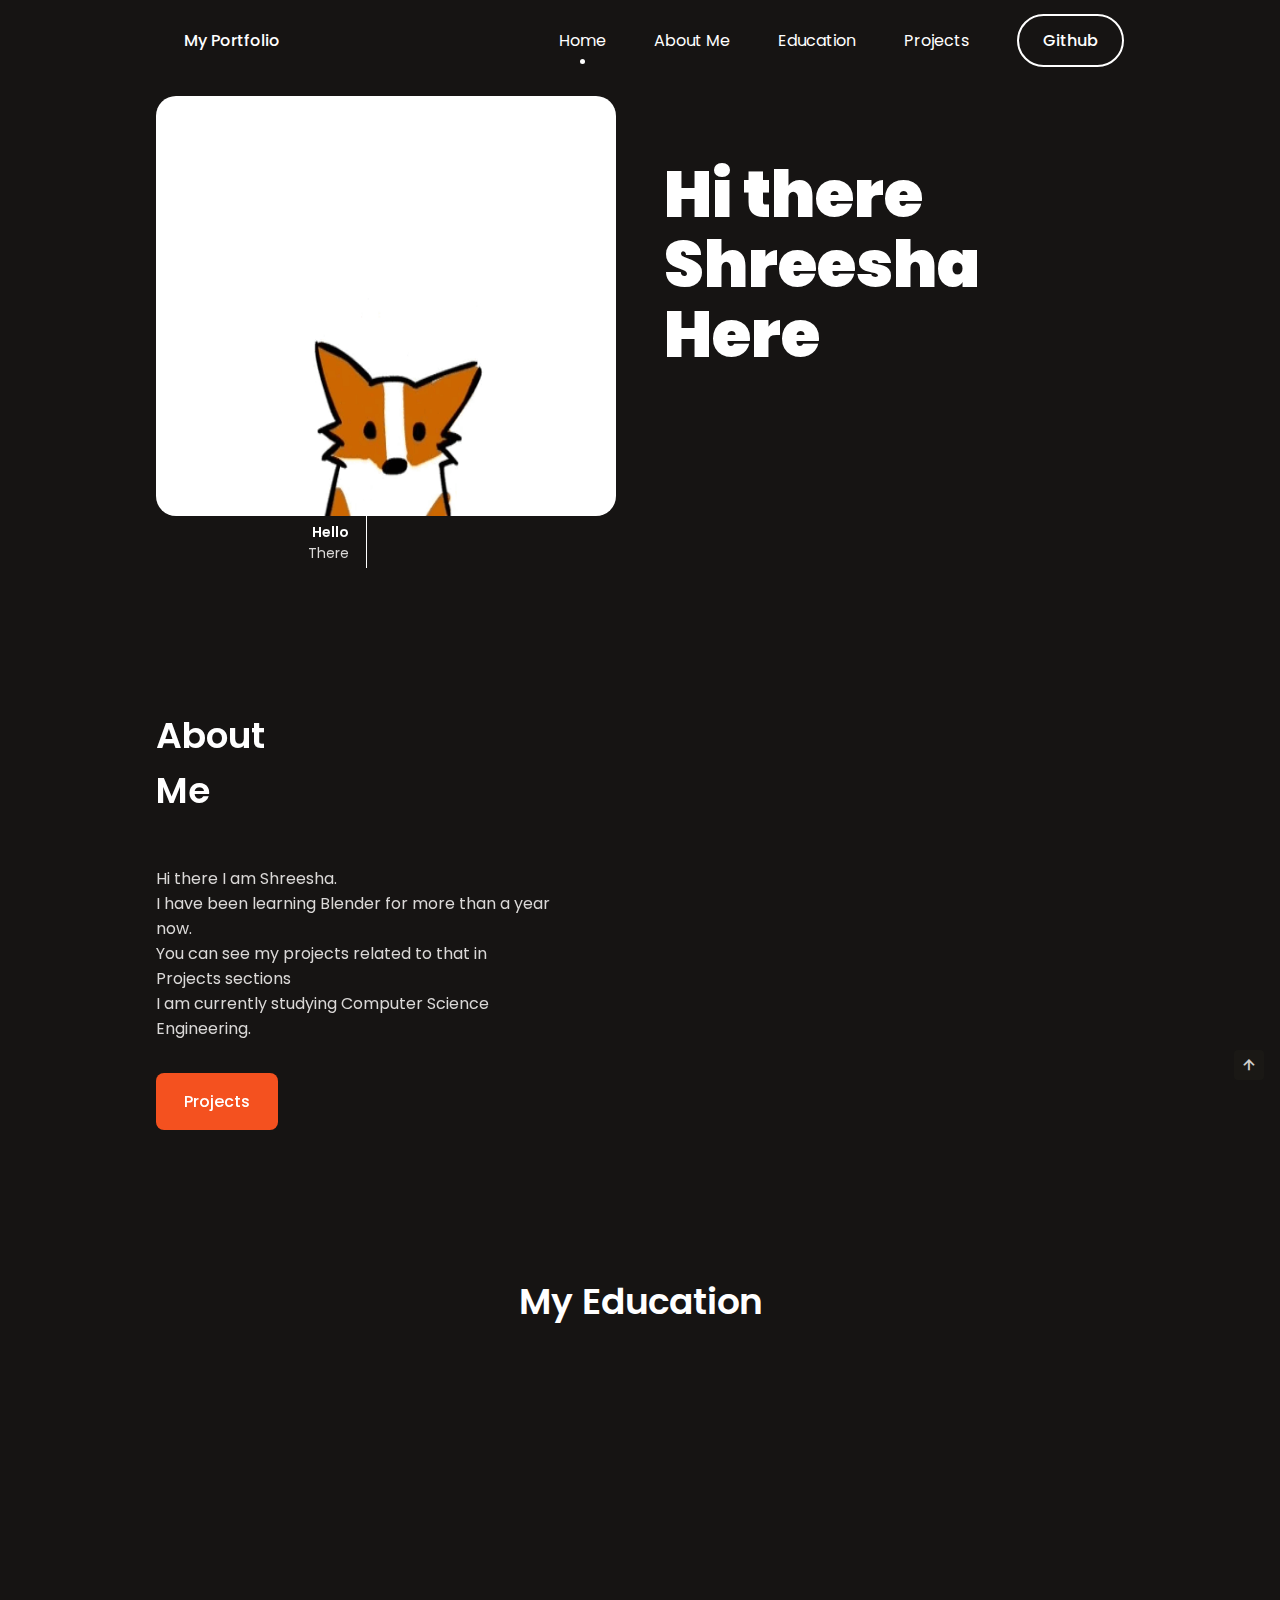
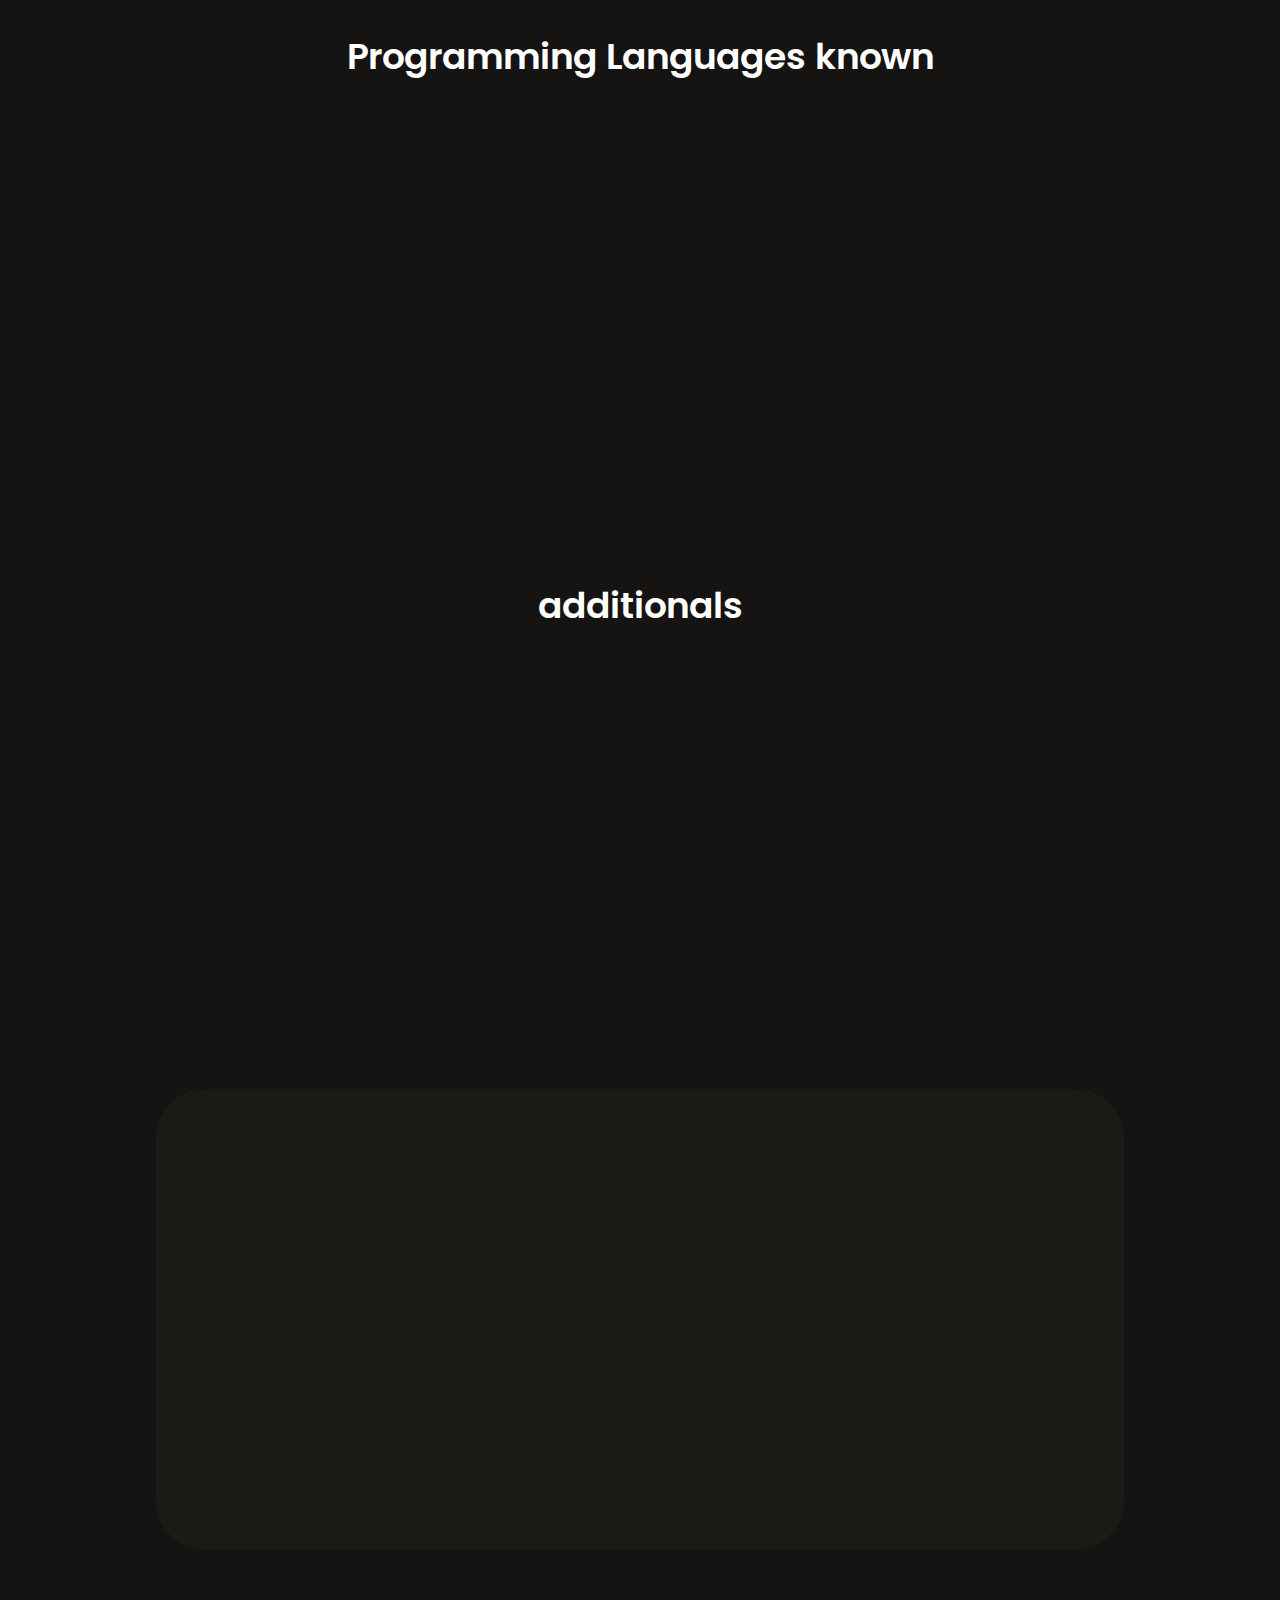
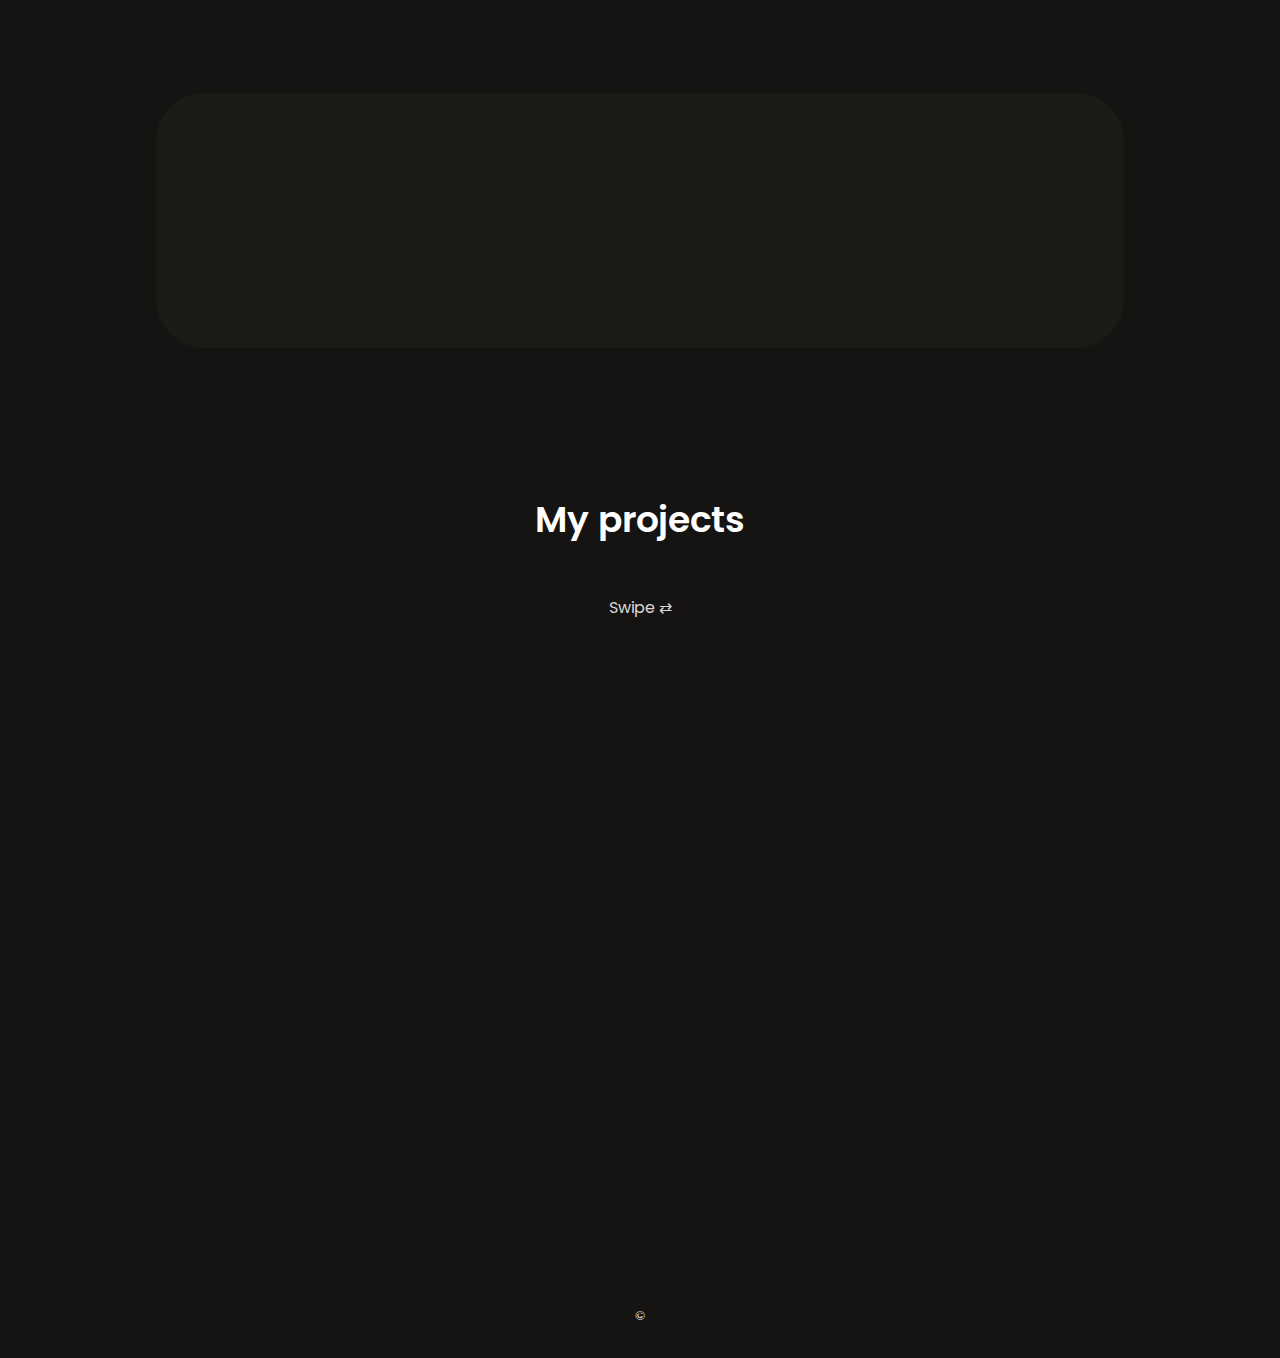
==== commit 113b7a80: "Add files via upload" ====
--- a/index.html
+++ b/index.html
@@ -208,7 +208,7 @@
 
             <section class="section new" id="projects">
                 <h2 class="section__title">My projects</h2>
-                <p class="swipe">(swipe) inprogress</p>
+                <p class="swipe">Swipe ⇄</p>
 
                 <div class="new__container container">
                     <div class="swiper new-swiper">
--- a/assets/css/styles.css
+++ b/assets/css/styles.css
@@ -1004,4 +1004,4 @@
 }
 .bold{
   font-weight: 400;
-}+}
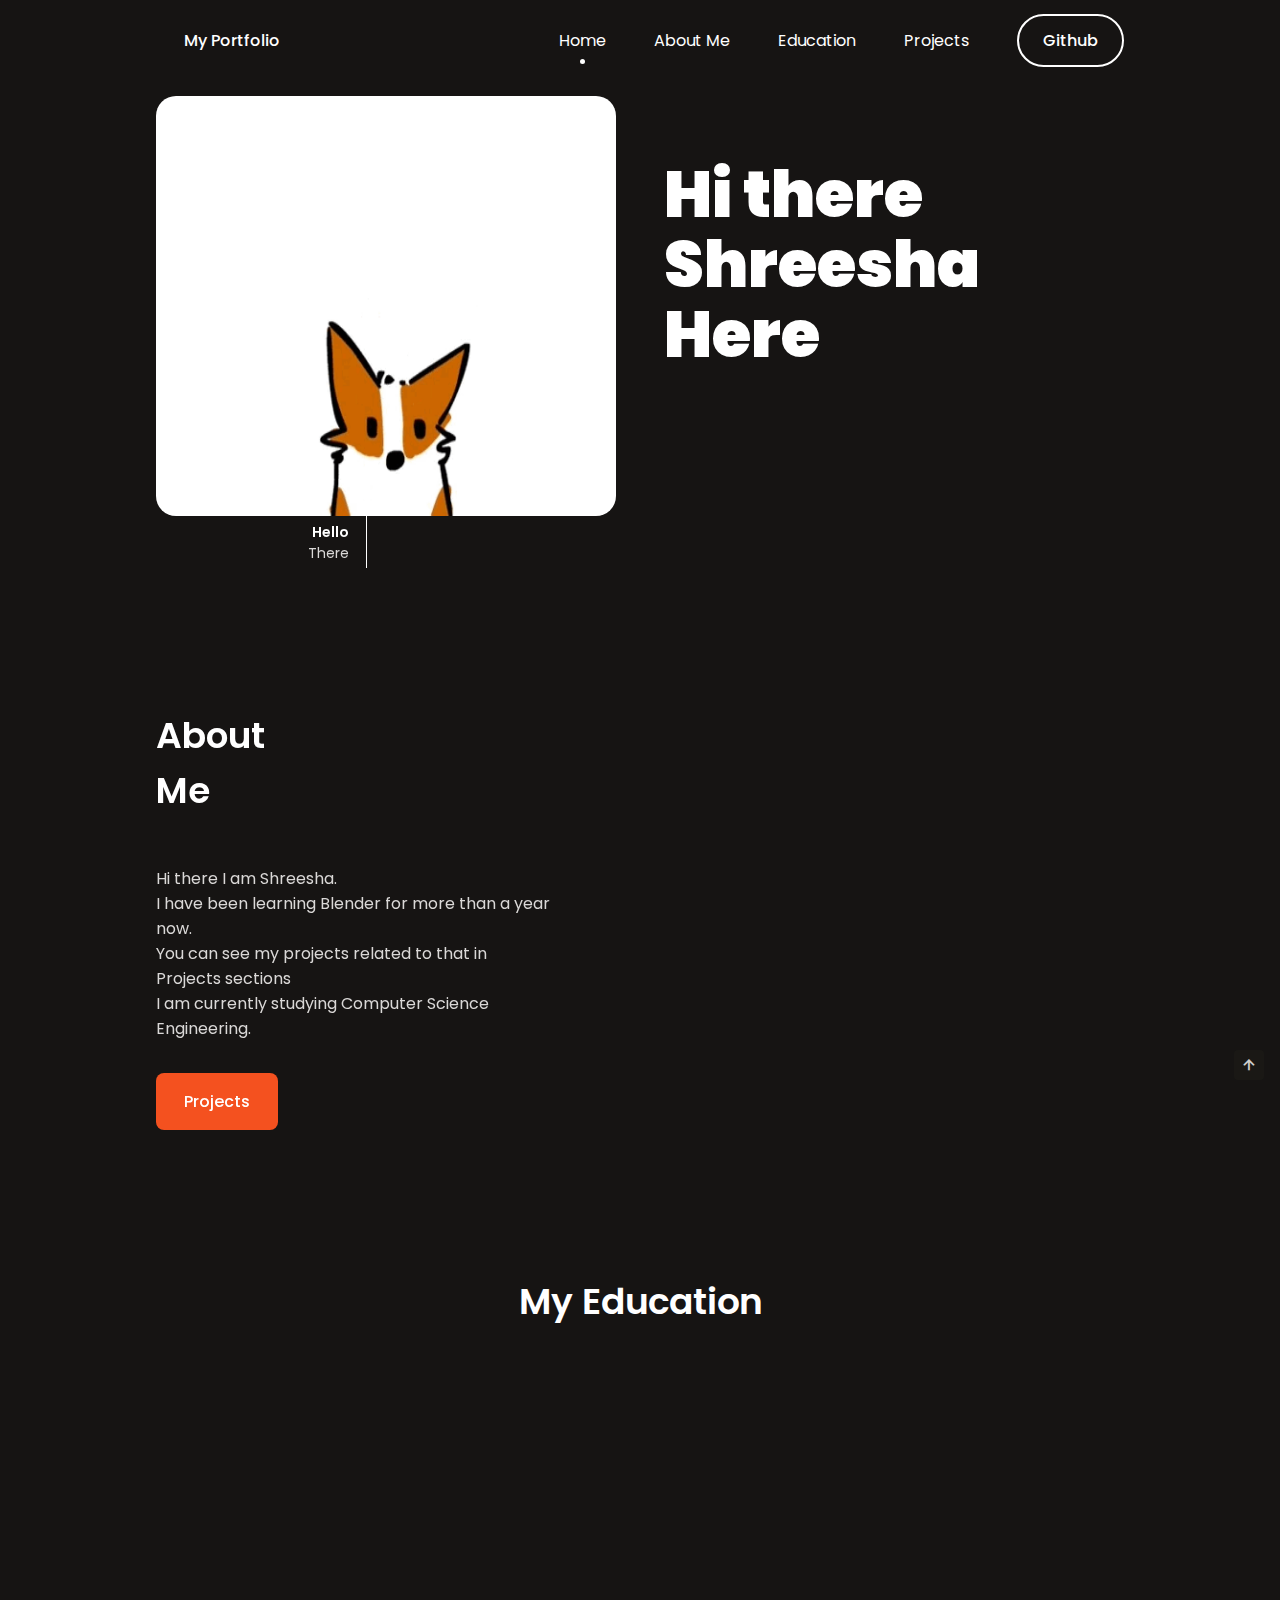
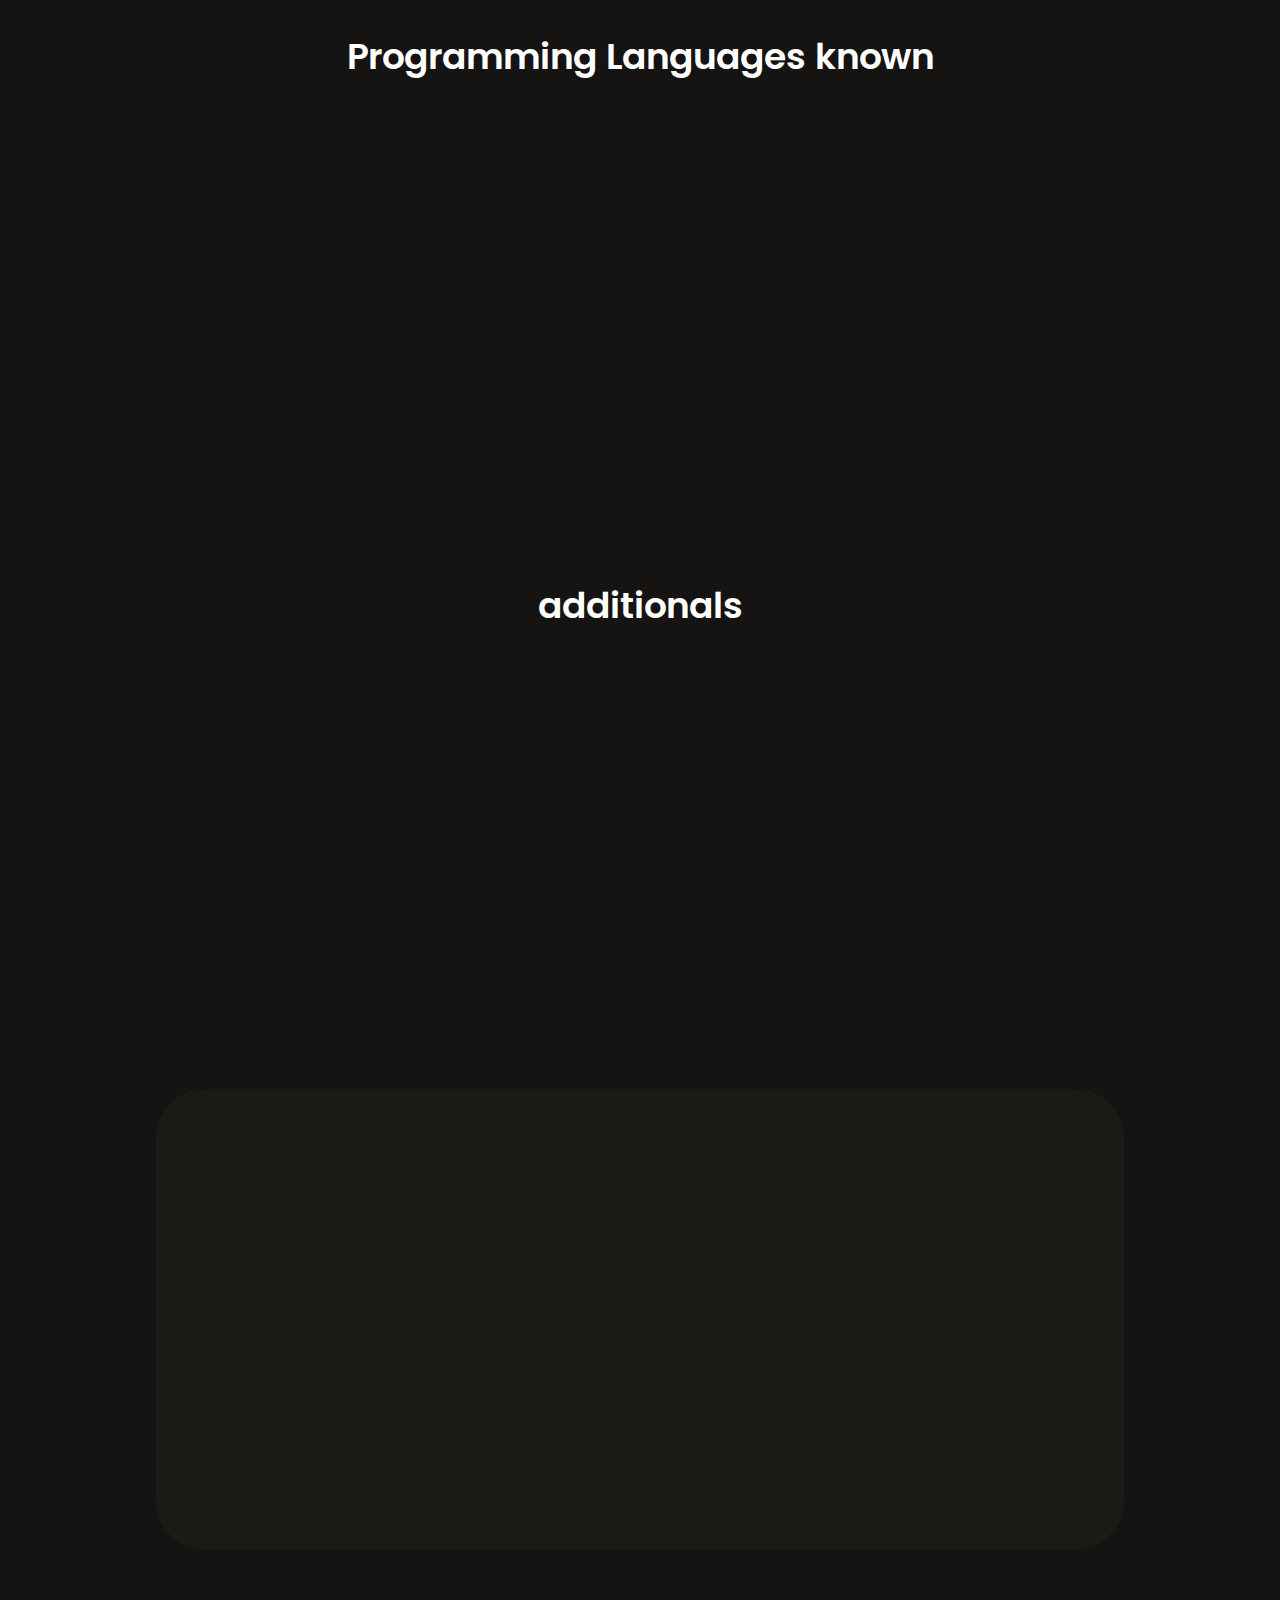
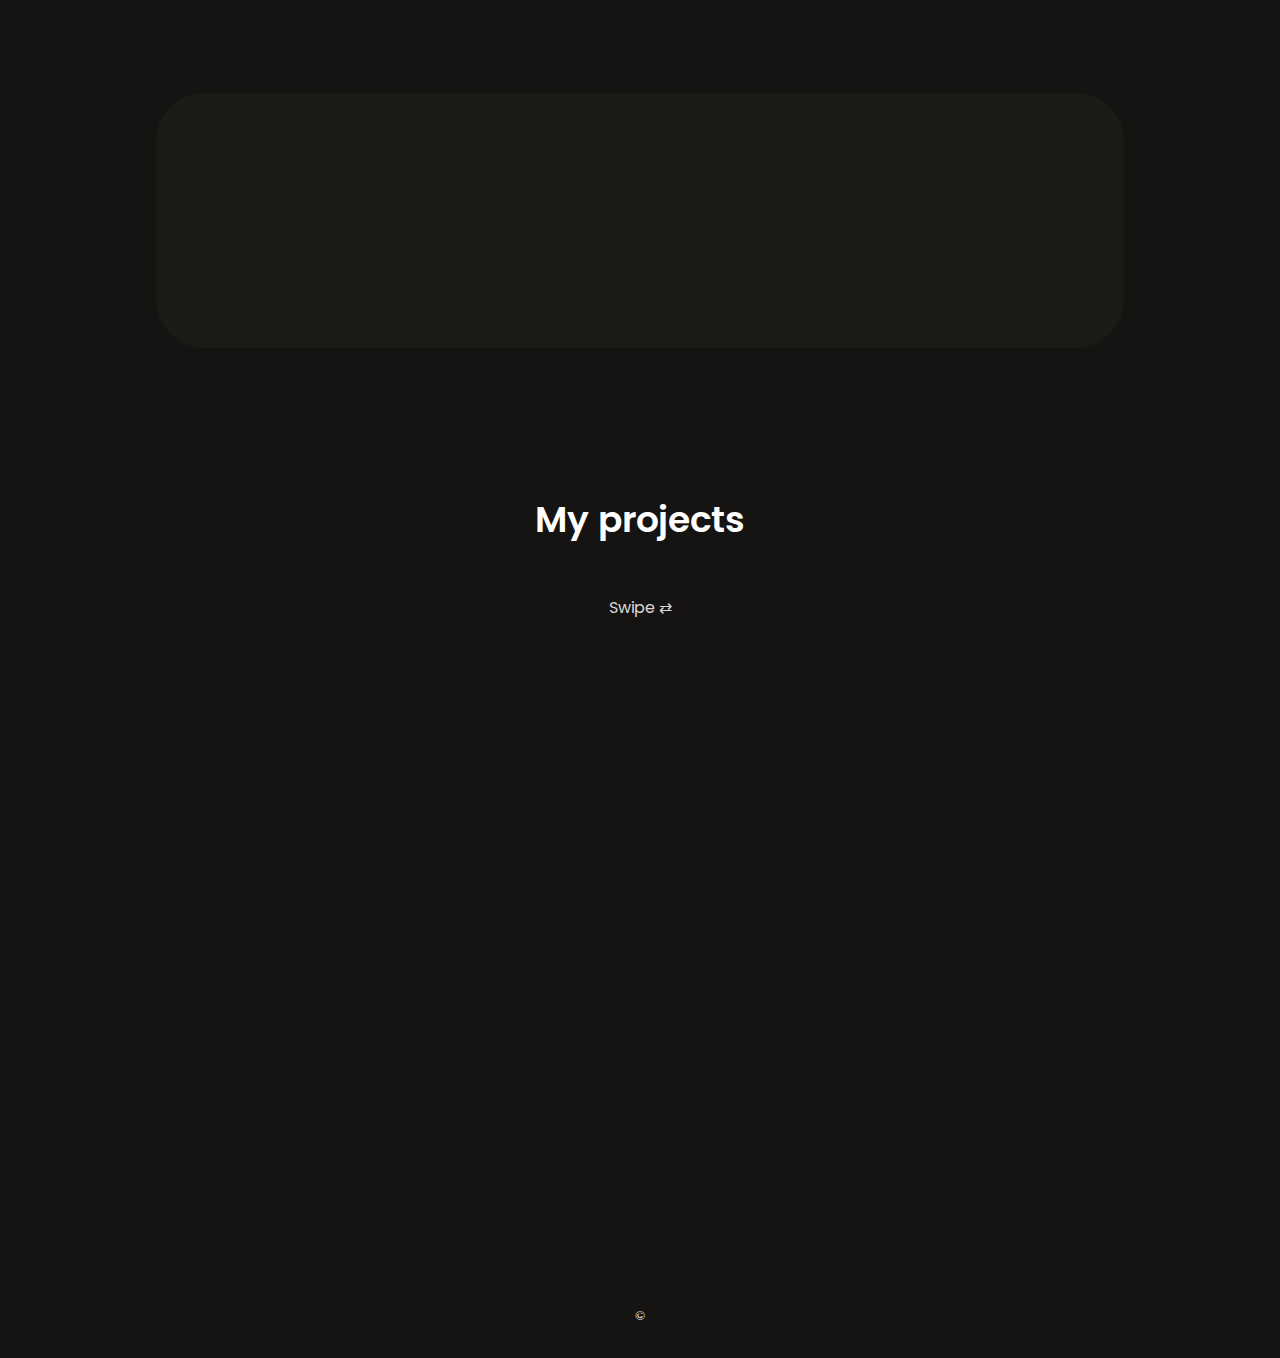
==== commit 16dd6678: "Add files via upload" ====
--- a/index.html
+++ b/index.html
@@ -20,9 +20,7 @@
     </head>
     <body>
 
-        <div id="preloader">
-         
-        </div>
+        <div id="preloader"></div>
 
         <!--==================== HEADER ====================-->
         <header class="header" id="header">
@@ -331,5 +329,14 @@
         
       
         <script src="assets/js/main.js"></script>
+         
+        <script>
+            var loader = document.getElementById("preloader");
+            window.addEventListener("load", function(){
+                loader.style.display = "none";
+            })
+
+        </script>
+
     </body>
 </html>--- a/assets/css/styles.css
+++ b/assets/css/styles.css
@@ -1005,3 +1005,10 @@
 .bold{
   font-weight: 400;
 }
+#preloader{
+  background: rgba(229,239,241,255) url(/preloader.gif) no-repeat center center;
+  height: 100vh;
+  width: 100%;
+  position: fixed;
+  z-index: 100;
+}